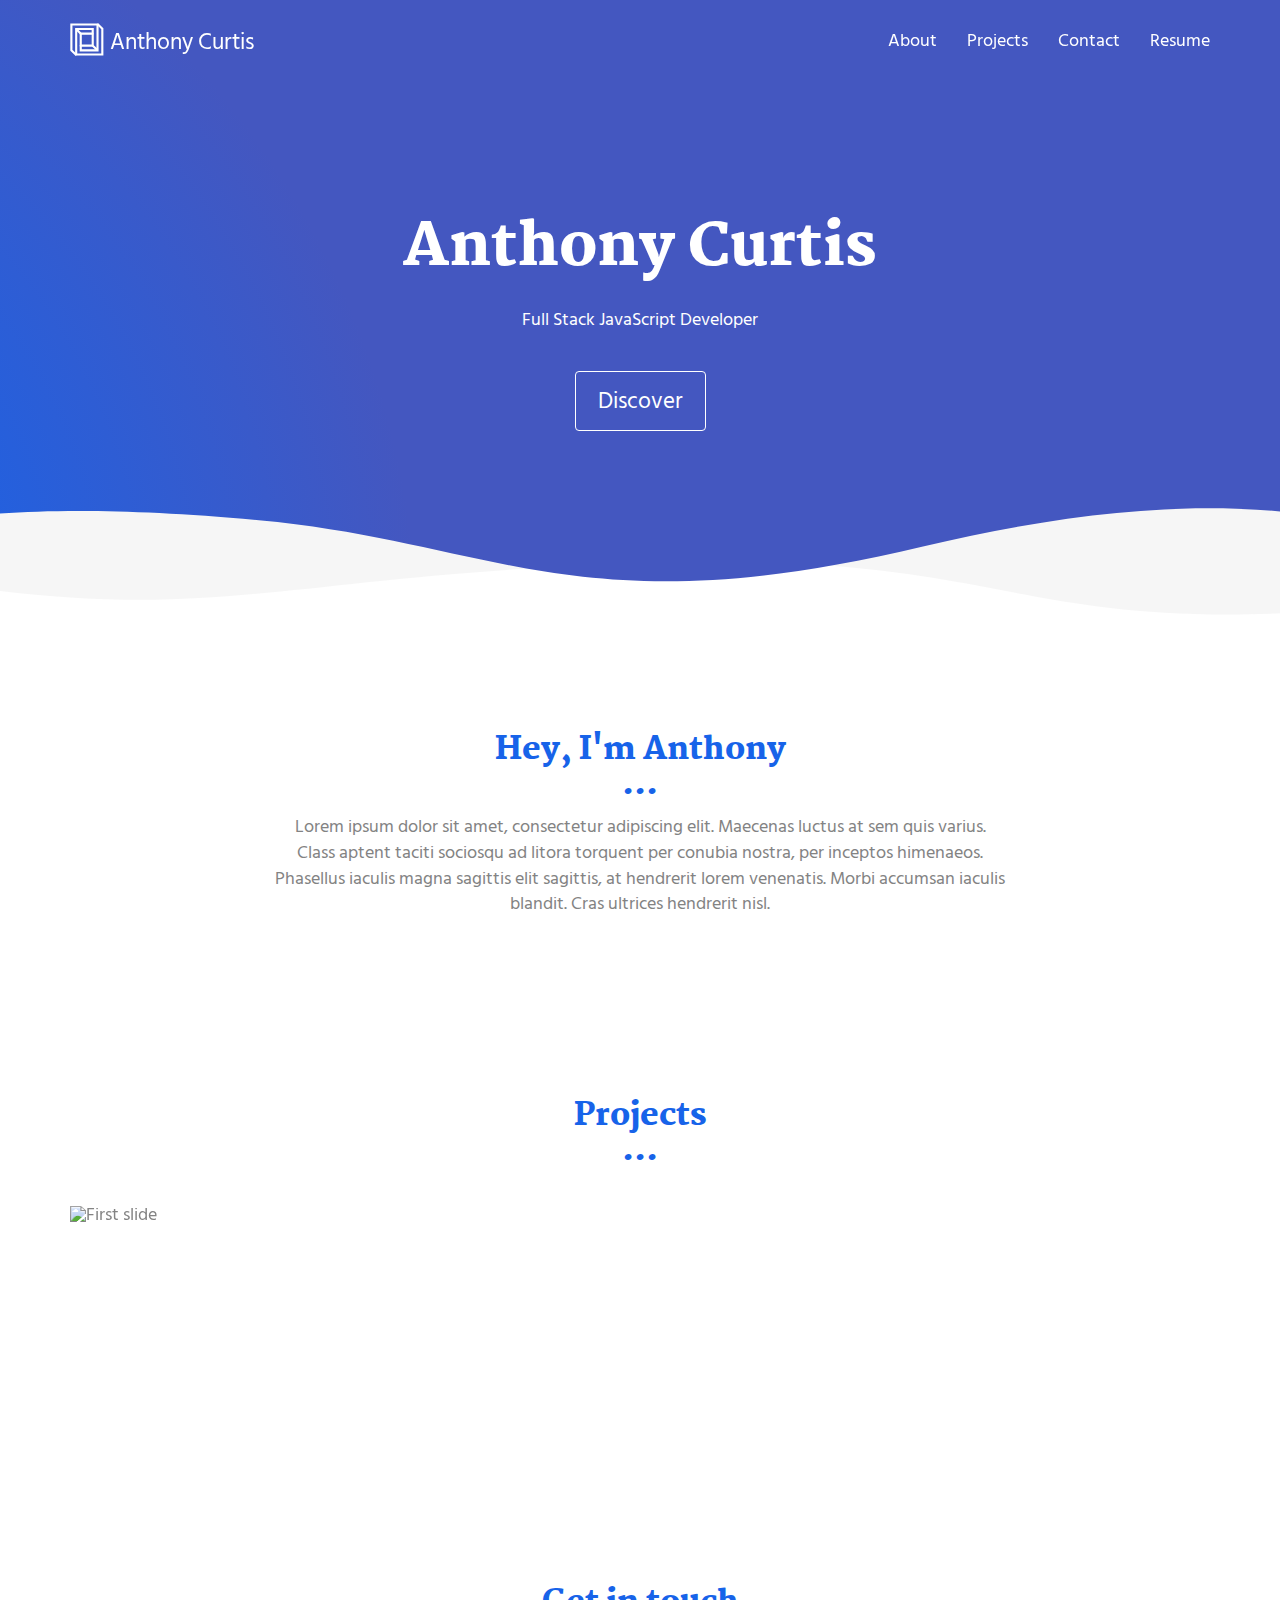
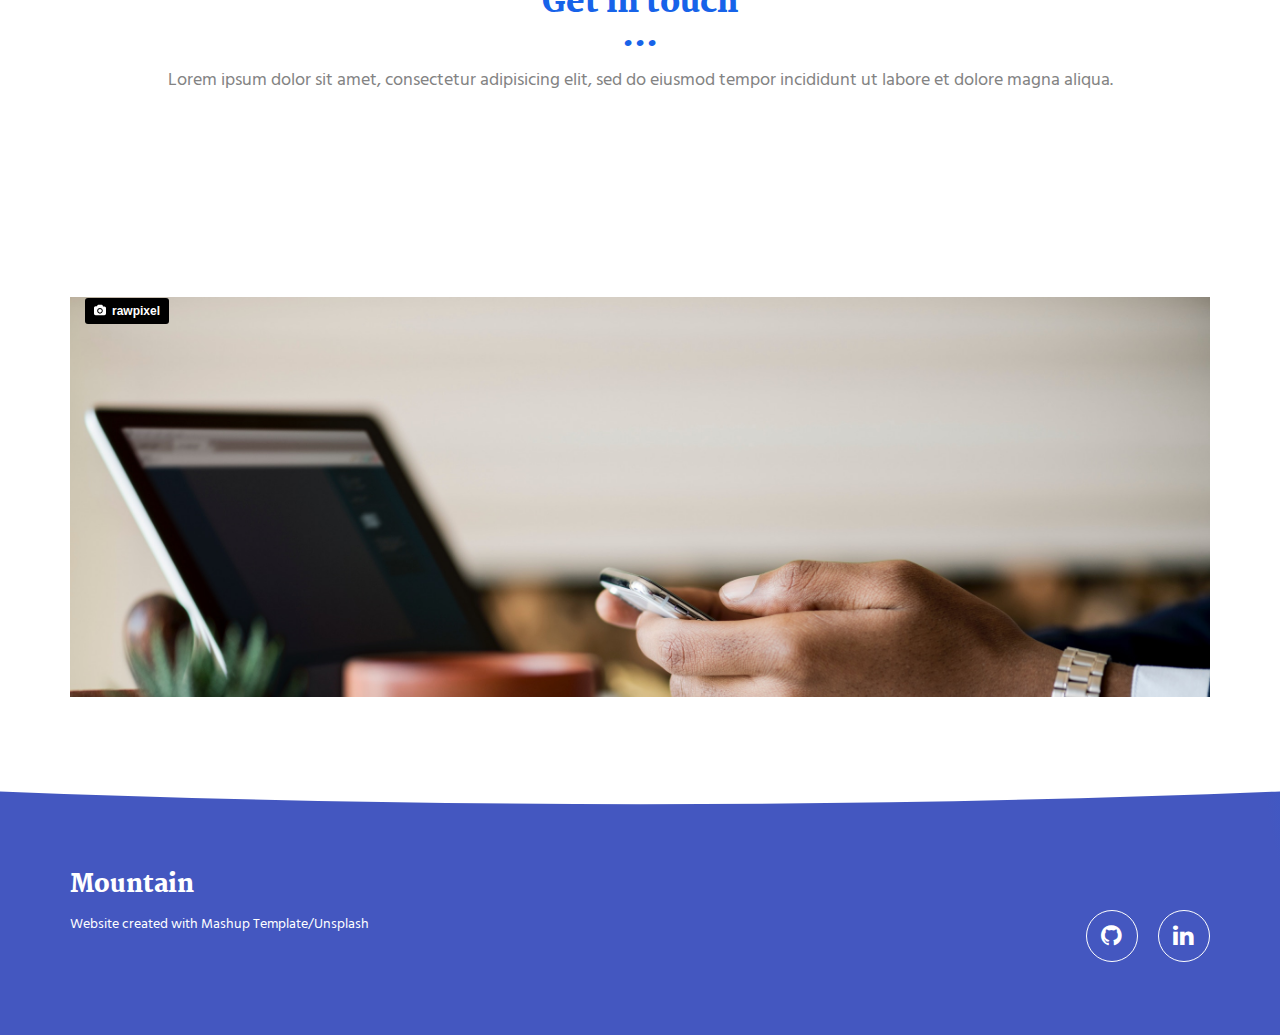
==== mountain/index.html @ efcd5736 "docs: Add 'credit badge' comment for future reference in Contact section" ====
<!DOCTYPE html>
<html lang="en">

<head>
  <meta charset="UTF-8">
  <meta content="IE=edge" http-equiv="X-UA-Compatible">
  <meta content="width=device-width,initial-scale=1" name="viewport">
  <meta name="description" content="Awesome web applications by Anthony Curtis, a Full Stack Javascript Developer based in Los Angeles, California.">
  <meta name="keywords" content="Software,Engineer,Los,Angeles,LA,California, CA,Anthony,Curtis,Node,JavaScript,React,Redux,Full,Stack,Web,Design,App,Developer,Engineering,Designer,Application,Apps,Media,Creative,
	Social,Programming,Programmer,HTML5,CSS3">
  <meta name="author" content="Anthony Curtis">
  <meta name="google" content="notranslate" />

  <!-- Disable tap highlight on IE -->
  <meta name="msapplication-tap-highlight" content="no">
  
  
  <link rel="apple-touch-icon" sizes="180x180" href="./assets/apple-icon-180x180.png">
  <link href="./assets/favicon.ico" rel="icon">
  <link href="" rel="stylesheet">
  <title>Anthony Curtis | Full Stack JavaScript Developer</title>
<link href="./main.550dcf66.css" rel="stylesheet"></head>

<body> <!-- Add your content of header -->
<header>
  <nav class="navbar navbar-default active">
    <div class="container">
      <div class="navbar-header">
        <button type="button" class="navbar-toggle collapsed" data-toggle="collapse" data-target="#navbar-collapse" aria-expanded="false">
          <span class="sr-only">Toggle navigation</span>
          <span class="icon-bar"></span>
          <span class="icon-bar"></span>
          <span class="icon-bar"></span>
        </button>
        <a class="navbar-brand" href="./index.html" title="">
          <img src="./assets/images/mashup-icon.svg" class="navbar-logo-img" alt="">
          Anthony Curtis
        </a>
      </div>

      <div class="collapse navbar-collapse" id="navbar-collapse">
        <ul class="nav navbar-nav navbar-right">
          <li><a href="#about" title="">About</a></li>
          <li><a href="#projects" title="">Projects</a></li>
          <li><a href="#contact">Contact</a></li>
          <li><a href="#resume">Resume</a></li>
        </ul>
      </div> 
    </div>
  </nav>
</header>

<!-- Add your site or app content here -->
  <div class="hero-full-container background-image-container white-text-container">
    <div class="container">
      <div class="row">
        <div class="col-xs-12">
          <h1>Anthony Curtis</h1>
          <p>Full Stack JavaScript Developer</p>
          <br>
          <a href="#about" class="btn btn-default btn-lg" title="">Discover</a>
        </div>
      </div>
    </div>
  </div>

  <div class="section-container" id="about">
    <div class="container">
      <div class="row">
        <div class="col-xs-12 col-md-8 col-md-offset-2">
          <div class="text-center">
            <h2 style="margin-top:5rem">Hey, I'm Anthony</h2>
            <p>Lorem ipsum dolor sit amet, consectetur adipiscing elit. Maecenas luctus at sem quis varius. 
            <br>
            Class aptent taciti sociosqu ad litora torquent per conubia nostra, per inceptos himenaeos. Phasellus iaculis magna sagittis elit sagittis, at hendrerit lorem venenatis. Morbi accumsan iaculis blandit. Cras ultrices hendrerit nisl.</p>
          </div>
       </div>
      </div>
    </div>
  </div>

  <div class="section-container" id="projects">
    <div class="container">
      <div class="row">      
        <div class="col-xs-12">
          <div class="text-center">
            <h2 style="margin-top:5rem">Projects</h2>
            <br>
          </div>
          <div id="carousel-example-generic" class="carousel carousel-fade slide" data-ride="carousel">
            <div class="carousel-inner" role="listbox">
              <div class="item active">
                <img class="img-responsive" src="./assets/images/SmartBrain.png" alt="First slide">
                <div class="carousel-caption card-shadow reveal">
                  
                  <h3>SmartBrain App</h3>
                  <a class="left carousel-control" href="#carousel-example-generic" role="button" data-slide="prev">
                    <i class="fa fa-chevron-left" aria-hidden="true"></i>
                    <span class="sr-only">Previous</span>
                  </a>
                  <a class="right carousel-control" href="#carousel-example-generic" role="button" data-slide="next">
                    <i class="fa fa-chevron-right" aria-hidden="true"></i>
                    <span class="sr-only">Next</span>
                  </a>
                  <p>
                    Sed id tellus in risus pre
                    tium imperdiet eu lobortis dolor. Sed pellentesque, urna ac viverra lacinia, erat mauris venenatis purus, mollis egestas urna purus ac ex.
                    Aenean nunc sem, lobortis at elit non, lobortis laoreet nibh. Maecenas at mi ipsum.
                  </p>
                  
                  <p>
                    Quisque tempor, ligula pharetra luctus elementum, arcu nisl suscipit ante, pharetra commodo dui est et enim. Sed eu vestibulum elit. Donec ut libero non.
                  </p>
                  <a href="./project.html" class="btn btn-primary" title="">
                    Discover
                  </a>
                </div>
              </div>

              <div class="item">
                <img class="img-responsive" src="./assets/images/Robofriends.png" alt="First slide">
                <div class="carousel-caption card-shadow reveal">

                  <h3>RoboFriends App</h3>
                    <a class="left carousel-control" href="#carousel-example-generic" role="button" data-slide="prev">
                      <i class="fa fa-chevron-left" aria-hidden="true"></i>
                      <span class="sr-only">Previous</span>
                    </a>
                    <a class="right carousel-control" href="#carousel-example-generic" role="button" data-slide="next">
                      <i class="fa fa-chevron-right" aria-hidden="true"></i>
                      <span class="sr-only">Next</span>
                    </a>
                  <p>
                    Pre id tellus in risus pre
                    tium imperdiet eu lobortis dolor. Sed pellentesque, urna ac viverra lacinia, erat mauris venenatis purus, mollis egestas urna purus ac ex.
                    Aenean nunc sem, lobortis at elit non, lobortis laoreet nibh. Maecenas at mi ipsum.
                  </p>
                  
                  <p>
                    Quisque tempor, ligula pharetra luctus elementum, arcu nisl suscipit ante, pharetra commodo dui est et enim. Sed eu vestibulum elit. Donec ut libero non.
                  </p>
                  <a href="./project.html" class="btn btn-primary" title="">
                    Discover
                  </a>
                </div>
              </div>

              <div class="item">
                <img class="img-responsive" src="./assets/images/Zero to Mastery | Resources.png" alt="First slide">
                <div class="carousel-caption card-shadow reveal">

                  <h3>Resources | Open-Source</h3>
                    <a class="left carousel-control" href="#carousel-example-generic" role="button" data-slide="prev">
                      <i class="fa fa-chevron-left" aria-hidden="true"></i>
                      <span class="sr-only">Previous</span>
                    </a>
                    <a class="right carousel-control" href="#carousel-example-generic" role="button" data-slide="next">
                      <i class="fa fa-chevron-right" aria-hidden="true"></i>
                      <span class="sr-only">Next</span>
                    </a>
                  <p>
                    Pre id tellus in risus pre
                    tium imperdiet eu lobortis dolor. Sed pellentesque, urna ac viverra lacinia, erat mauris venenatis purus, mollis egestas urna purus ac ex.
                    Aenean nunc sem, lobortis at elit non, lobortis laoreet nibh. Maecenas at mi ipsum.
                  </p>
                  
                  <p>
                    Quisque tempor, ligula pharetra luctus elementum, arcu nisl suscipit ante, pharetra commodo dui est et enim. Sed eu vestibulum elit. Donec ut libero non.
                  </p>
                  <a href="./project.html" class="btn btn-primary" title="">
                    Discover
                  </a>
                </div>
              </div>

            </div>  
          </div>
        </div>
      </div>  
    </div>
  </div>

  <div class="section-container contact-container" id="contact">
    <div class="container">
      <div class="row">
        <div class="col-xs-12 col-md-12">
          <div class="section-container-spacer">
            <h2 class="text-center" style="margin-top: 5rem">Get in touch</h2>
            <p class="text-center">Lorem ipsum dolor sit amet, consectetur adipisicing elit, sed do eiusmod
            tempor incididunt ut labore et dolore magna aliqua.</p>
          </div>
          <div class="card-container">
            <div class="card card-shadow col-xs-10 col-xs-offset-1 col-md-8 col-md-offset-2 reveal">
              <form action="" class="reveal-content">
                <div class="row">
                  <div class="col-md-7">
                    <div class="form-group">
                      <input type="email" class="form-control" id="email" placeholder="Email">
                    </div>
                    <div class="form-group">
                      <input type="text" class="form-control" id="subject" placeholder="Subject">
                    </div>
                    <div class="form-group">
                      <textarea class="form-control" rows="3" placeholder="Enter your message"></textarea>
                    </div>
                    <button type="submit" class="btn btn-primary">Send message</button>
                  </div>
                  <div class="col-md-5">
                    <ul class="list-unstyled address-container">
                      <li>
                        <span class="fa-icon">
                          <i class="fa fa-phone" aria-hidden="true"></i>
                        </span>
                        + 33 9 07 45 12 65
                      </li>
                      <li>
                        <span class="fa-icon">
                          <i class="fa fa fa-map-o" aria-hidden="true"></i>
                        </span>
                        42 rue Moulbert 75016 Paris
                      </li>
                    </ul>
                  </div>
                </div>
              </form>
            </div>
            <div class="card-image col-xs-12" style="background-image: url('./assets/images/contact-01.jpg')">
              <!-- Credit badge for rawpixel -->
              <a style="background-color:black;color:white;text-decoration:none;padding:4px 6px;font-family:-apple-system, BlinkMacSystemFont, &quot;San Francisco&quot;, &quot;Helvetica Neue&quot;, Helvetica, Ubuntu, Roboto, Noto, &quot;Segoe UI&quot;, Arial, sans-serif;font-size:12px;font-weight:bold;line-height:1.2;display:inline-block;border-radius:3px" href="https://unsplash.com/@rawpixel?utm_medium=referral&amp;utm_campaign=photographer-credit&amp;utm_content=creditBadge" target="_blank" rel="noopener noreferrer" title="Download free do whatever you want high-resolution photos from rawpixel"><span style="display:inline-block;padding:2px 3px"><svg xmlns="http://www.w3.org/2000/svg" style="height:12px;width:auto;position:relative;vertical-align:middle;top:-1px;fill:white" viewBox="0 0 32 32"><title>unsplash-logo</title><path d="M20.8 18.1c0 2.7-2.2 4.8-4.8 4.8s-4.8-2.1-4.8-4.8c0-2.7 2.2-4.8 4.8-4.8 2.7.1 4.8 2.2 4.8 4.8zm11.2-7.4v14.9c0 2.3-1.9 4.3-4.3 4.3h-23.4c-2.4 0-4.3-1.9-4.3-4.3v-15c0-2.3 1.9-4.3 4.3-4.3h3.7l.8-2.3c.4-1.1 1.7-2 2.9-2h8.6c1.2 0 2.5.9 2.9 2l.8 2.4h3.7c2.4 0 4.3 1.9 4.3 4.3zm-8.6 7.5c0-4.1-3.3-7.5-7.5-7.5-4.1 0-7.5 3.4-7.5 7.5s3.3 7.5 7.5 7.5c4.2-.1 7.5-3.4 7.5-7.5z"></path></svg></span><span style="display:inline-block;padding:2px 3px">rawpixel</span></a>
            </div>
          </div>
        </div>  
      </div>
    </div>
  </div>

<script>
  document.addEventListener("DOMContentLoaded", function (event) {
    navbarFixedTopAnimation();
  });
</script>

<footer class="footer-container white-text-container">
  <div class="container">
    <div class="row">

     
      <div class="col-xs-12">
        <h3>Mountain</h3>

        <div class="row">
          <div class="col-xs-12 col-sm-7">
            <p><small>Website created with <a href="http://www.mashup-template.com/" title="Create website with free html template">Mashup Template</a>/<a href="https://www.unsplash.com/" title="Beautiful Free Images">Unsplash</a></small>
            </p>
          </div>
          <div class="col-xs-12 col-sm-5">
            <p class="text-right">
              <a href="https://github.com/tonydc1997" class="social-round-icon white-round-icon fa-icon"
              style="margin-right: 1.6rem"
              title="">
                <i class="fa fa-github" aria-hidden="true"></i>
              </a>
              <a href="https://www.linkedin.com/in/anthony-curtis-js-developer" class="social-round-icon white-round-icon fa-icon" title="">
                <i class="fa fa-linkedin" aria-hidden="true"></i>
              </a>
            </p>
          </div>
        </div>
        
        
      </div>
    </div>
  </div>
</footer>

<script>
  document.addEventListener("DOMContentLoaded", function (event) {
    navActivePage();
    scrollRevelation('.reveal');
  });
</script>

<!-- Google Analytics: change UA-XXXXX-X to be your site's ID 

<script>
  (function (i, s, o, g, r, a, m) {
    i['GoogleAnalyticsObject'] = r; i[r] = i[r] || function () {
      (i[r].q = i[r].q || []).push(arguments)
    }, i[r].l = 1 * new Date(); a = s.createElement(o),
      m = s.getElementsByTagName(o)[0]; a.async = 1; a.src = g; m.parentNode.insertBefore(a, m)
  })(window, document, 'script', '//www.google-analytics.com/analytics.js', 'ga');
  ga('create', 'UA-XXXXX-X', 'auto');
  ga('send', 'pageview');
</script>

--> <script type="text/javascript" src="./main.0cf8b554.js"></script></body>

</html>
---- mountain/main.550dcf66.css ----
@import url(https://fonts.googleapis.com/css?family=Hind+Siliguri:300,600|Martel:400,900);@import url(https://maxcdn.bootstrapcdn.com/font-awesome/4.7.0/css/font-awesome.min.css);/*!
 * Bootstrap v3.3.7 (http://getbootstrap.com)
 * Copyright 2011-2016 Twitter, Inc.
 * Licensed under MIT (https://github.com/twbs/bootstrap/blob/master/LICENSE)
 */
/*! normalize.css v3.0.3 | MIT License | github.com/necolas/normalize.css */html{font-family:sans-serif;-ms-text-size-adjust:100%;-webkit-text-size-adjust:100%}body{margin:0}article,aside,details,figcaption,figure,footer,header,hgroup,main,menu,nav,section,summary{display:block}audio,canvas,progress,video{display:inline-block;vertical-align:baseline}audio:not([controls]){display:none;height:0}[hidden],template{display:none}a{background-color:transparent}a:active,a:hover{outline:0}abbr[title]{border-bottom:1px dotted}b,strong{font-weight:700}dfn{font-style:italic}h1{font-size:2em;margin:.67em 0}mark{background:#ff0;color:#000}small{font-size:80%}sub,sup{font-size:75%;line-height:0;position:relative;vertical-align:baseline}sup{top:-.5em}sub{bottom:-.25em}img{border:0}svg:not(:root){overflow:hidden}figure{margin:1em 40px}hr{box-sizing:content-box;height:0}pre{overflow:auto}code,kbd,pre,samp{font-family:monospace,monospace;font-size:1em}button,input,optgroup,select,textarea{color:inherit;font:inherit;margin:0}button{overflow:visible}button,select{text-transform:none}button,html input[type=button],input[type=reset],input[type=submit]{-webkit-appearance:button;cursor:pointer}button[disabled],html input[disabled]{cursor:default}button::-moz-focus-inner,input::-moz-focus-inner{border:0;padding:0}input{line-height:normal}input[type=checkbox],input[type=radio]{box-sizing:border-box;padding:0}input[type=number]::-webkit-inner-spin-button,input[type=number]::-webkit-outer-spin-button{height:auto}input[type=search]{-webkit-appearance:textfield;box-sizing:content-box}input[type=search]::-webkit-search-cancel-button,input[type=search]::-webkit-search-decoration{-webkit-appearance:none}fieldset{border:1px solid silver;margin:0 2px;padding:.35em .625em .75em}textarea{overflow:auto}optgroup{font-weight:700}table{border-collapse:collapse;border-spacing:0}td,th{padding:0}

/*! Source: https://github.com/h5bp/html5-boilerplate/blob/master/src/css/main.css */@media print{*,:after,:before{background:transparent!important;color:#000!important;box-shadow:none!important;text-shadow:none!important}a,a:visited{text-decoration:underline}a[href]:after{content:" (" attr(href) ")"}abbr[title]:after{content:" (" attr(title) ")"}a[href^="#"]:after,a[href^="javascript:"]:after{content:""}blockquote,pre{border:1px solid #999;page-break-inside:avoid}thead{display:table-header-group}img,tr{page-break-inside:avoid}img{max-width:100%!important}h2,h3,p{orphans:3;widows:3}h2,h3{page-break-after:avoid}.navbar{display:none}.btn>.caret,.dropup>.btn>.caret{border-top-color:#000!important}.label{border:1px solid #000}.table{border-collapse:collapse!important}.table td,.table th{background-color:#fff!important}.table-bordered td,.table-bordered th{border:1px solid #ddd!important}}*,:after,:before{-webkit-box-sizing:border-box;-moz-box-sizing:border-box;box-sizing:border-box}html{font-size:10px;-webkit-tap-highlight-color:transparent}body{font-family:Hind Siliguri,Helvetica,Arial,sans-serif;font-size:18px;line-height:1.42857;color:#838383;background-color:#fff}button,input,select,textarea{font-family:inherit;font-size:inherit;line-height:inherit}a{color:#1763e9;text-decoration:none}a:focus,a:hover{color:#1045a4;text-decoration:underline}a:focus{outline:5px auto -webkit-focus-ring-color;outline-offset:-2px}figure{margin:0}img{vertical-align:middle}.img-responsive{display:block;max-width:100%;height:auto}.img-rounded{border-radius:4px}.img-thumbnail{padding:4px;line-height:1.42857;background-color:#fff;border:1px solid #ddd;border-radius:2px;-webkit-transition:all .2s ease-in-out;-o-transition:all .2s ease-in-out;transition:all .2s ease-in-out;display:inline-block;max-width:100%;height:auto}.img-circle{border-radius:50%}hr{margin-top:25px;margin-bottom:25px;border:0;border-top:1px solid #eee}.sr-only{position:absolute;width:1px;height:1px;margin:-1px;padding:0;overflow:hidden;clip:rect(0,0,0,0);border:0}.sr-only-focusable:active,.sr-only-focusable:focus{position:static;width:auto;height:auto;margin:0;overflow:visible;clip:auto}[role=button]{cursor:pointer}.h1,.h2,.h3,.h4,.h5,.h6,h1,h2,h3,h4,h5,h6{font-family:Martel,Times New Roman,Times,serif;font-weight:900;line-height:1.1;color:#1763e9}.h1 .small,.h1 small,.h2 .small,.h2 small,.h3 .small,.h3 small,.h4 .small,.h4 small,.h5 .small,.h5 small,.h6 .small,.h6 small,h1 .small,h1 small,h2 .small,h2 small,h3 .small,h3 small,h4 .small,h4 small,h5 .small,h5 small,h6 .small,h6 small{font-weight:400;line-height:1;color:#777}.h1,.h2,.h3,h1,h2,h3{margin-top:25px;margin-bottom:12.5px}.h1 .small,.h1 small,.h2 .small,.h2 small,.h3 .small,.h3 small,h1 .small,h1 small,h2 .small,h2 small,h3 .small,h3 small{font-size:65%}.h4,.h5,.h6,h4,h5,h6{margin-top:12.5px;margin-bottom:12.5px}.h4 .small,.h4 small,.h5 .small,.h5 small,.h6 .small,.h6 small,h4 .small,h4 small,h5 .small,h5 small,h6 .small,h6 small{font-size:75%}.h1,h1{font-size:59px}.h2,h2{font-size:31px}.h3,h3{font-size:24px}.h4,.h5,h4,h5{font-size:18px}.h6,h6{font-size:16px}p{margin:0 0 12.5px}.lead{margin-bottom:25px;font-size:20px;font-weight:300;line-height:1.4}@media (min-width:768px){.lead{font-size:27px}}.small,small{font-size:77%}.mark,mark{background-color:#fcf8e3;padding:.2em}.text-left{text-align:left}.text-right{text-align:right}.text-center{text-align:center}.text-justify{text-align:justify}.text-nowrap{white-space:nowrap}.text-lowercase{text-transform:lowercase}.initialism,.text-uppercase{text-transform:uppercase}.text-capitalize{text-transform:capitalize}.text-muted{color:#777}.text-primary{color:#1763e9}a.text-primary:focus,a.text-primary:hover{color:#124fbb}.text-success{color:#fff}a.text-success:focus,a.text-success:hover{color:#e6e6e6}.text-info{color:#31708f}a.text-info:focus,a.text-info:hover{color:#245269}.text-warning{color:#8a6d3b}a.text-warning:focus,a.text-warning:hover{color:#66512c}.text-danger{color:#fff}a.text-danger:focus,a.text-danger:hover{color:#e6e6e6}.bg-primary{color:#fff;background-color:#1763e9}a.bg-primary:focus,a.bg-primary:hover{background-color:#124fbb}.bg-success{background-color:#08005f}a.bg-success:focus,a.bg-success:hover{background-color:#04002c}.bg-info{background-color:#d9edf7}a.bg-info:focus,a.bg-info:hover{background-color:#afd9ee}.bg-warning{background-color:#fcf8e3}a.bg-warning:focus,a.bg-warning:hover{background-color:#f7ecb5}.bg-danger{background-color:#ca044b}a.bg-danger:focus,a.bg-danger:hover{background-color:#980338}.page-header{padding-bottom:11.5px;margin:50px 0 25px;border-bottom:1px solid #eee}ol,ul{margin-top:0;margin-bottom:12.5px}ol ol,ol ul,ul ol,ul ul{margin-bottom:0}.list-inline,.list-unstyled{padding-left:0;list-style:none}.list-inline{margin-left:-5px}.list-inline>li{display:inline-block;padding-left:5px;padding-right:5px}dl{margin-top:0;margin-bottom:25px}dd,dt{line-height:1.42857}dt{font-weight:700}dd{margin-left:0}.dl-horizontal dd:after,.dl-horizontal dd:before{content:" ";display:table}.dl-horizontal dd:after{clear:both}@media (min-width:768px){.dl-horizontal dt{float:left;width:160px;clear:left;text-align:right;overflow:hidden;text-overflow:ellipsis;white-space:nowrap}.dl-horizontal dd{margin-left:180px}}abbr[data-original-title],abbr[title]{cursor:help;border-bottom:1px dotted #777}.initialism{font-size:90%}blockquote{padding:12.5px 25px;margin:0 0 25px;font-size:22.5px;border-left:5px solid #eee}blockquote ol:last-child,blockquote p:last-child,blockquote ul:last-child{margin-bottom:0}blockquote .small,blockquote footer,blockquote small{display:block;font-size:80%;line-height:1.42857;color:#777}blockquote .small:before,blockquote footer:before,blockquote small:before{content:"\2014   \A0"}.blockquote-reverse,blockquote.pull-right{padding-right:15px;padding-left:0;border-right:5px solid #eee;border-left:0;text-align:right}.blockquote-reverse .small:before,.blockquote-reverse footer:before,.blockquote-reverse small:before,blockquote.pull-right .small:before,blockquote.pull-right footer:before,blockquote.pull-right small:before{content:""}.blockquote-reverse .small:after,.blockquote-reverse footer:after,.blockquote-reverse small:after,blockquote.pull-right .small:after,blockquote.pull-right footer:after,blockquote.pull-right small:after{content:"\A0   \2014"}address{margin-bottom:25px;font-style:normal;line-height:1.42857}code,kbd,pre,samp{font-family:Menlo,Monaco,Consolas,Courier New,monospace}code{color:#c7254e;background-color:#f9f2f4}code,kbd{padding:2px 4px;font-size:90%;border-radius:2px}kbd{color:#fff;background-color:#333;box-shadow:inset 0 -1px 0 rgba(0,0,0,.25)}kbd kbd{padding:0;font-size:100%;font-weight:700;box-shadow:none}pre{display:block;padding:12px;margin:0 0 12.5px;font-size:17px;line-height:1.42857;word-break:break-all;word-wrap:break-word;color:#333;background-color:#f5f5f5;border:1px solid #ccc;border-radius:2px}pre code{padding:0;font-size:inherit;color:inherit;white-space:pre-wrap;background-color:transparent;border-radius:0}.pre-scrollable{max-height:340px;overflow-y:scroll}.container{margin-right:auto;margin-left:auto;padding-left:15px;padding-right:15px}.container:after,.container:before{content:" ";display:table}.container:after{clear:both}@media (min-width:768px){.container{width:750px}}@media (min-width:992px){.container{width:970px}}@media (min-width:1200px){.container{width:1170px}}.container-fluid{margin-right:auto;margin-left:auto;padding-left:15px;padding-right:15px}.container-fluid:after,.container-fluid:before{content:" ";display:table}.container-fluid:after{clear:both}.row{margin-left:-15px;margin-right:-15px}.row:after,.row:before{content:" ";display:table}.row:after{clear:both}.col-lg-1,.col-lg-2,.col-lg-3,.col-lg-4,.col-lg-5,.col-lg-6,.col-lg-7,.col-lg-8,.col-lg-9,.col-lg-10,.col-lg-11,.col-lg-12,.col-md-1,.col-md-2,.col-md-3,.col-md-4,.col-md-5,.col-md-6,.col-md-7,.col-md-8,.col-md-9,.col-md-10,.col-md-11,.col-md-12,.col-sm-1,.col-sm-2,.col-sm-3,.col-sm-4,.col-sm-5,.col-sm-6,.col-sm-7,.col-sm-8,.col-sm-9,.col-sm-10,.col-sm-11,.col-sm-12,.col-xs-1,.col-xs-2,.col-xs-3,.col-xs-4,.col-xs-5,.col-xs-6,.col-xs-7,.col-xs-8,.col-xs-9,.col-xs-10,.col-xs-11,.col-xs-12{position:relative;min-height:1px;padding-left:15px;padding-right:15px}.col-xs-1,.col-xs-2,.col-xs-3,.col-xs-4,.col-xs-5,.col-xs-6,.col-xs-7,.col-xs-8,.col-xs-9,.col-xs-10,.col-xs-11,.col-xs-12{float:left}.col-xs-1{width:8.33333%}.col-xs-2{width:16.66667%}.col-xs-3{width:25%}.col-xs-4{width:33.33333%}.col-xs-5{width:41.66667%}.col-xs-6{width:50%}.col-xs-7{width:58.33333%}.col-xs-8{width:66.66667%}.col-xs-9{width:75%}.col-xs-10{width:83.33333%}.col-xs-11{width:91.66667%}.col-xs-12{width:100%}.col-xs-pull-0{right:auto}.col-xs-pull-1{right:8.33333%}.col-xs-pull-2{right:16.66667%}.col-xs-pull-3{right:25%}.col-xs-pull-4{right:33.33333%}.col-xs-pull-5{right:41.66667%}.col-xs-pull-6{right:50%}.col-xs-pull-7{right:58.33333%}.col-xs-pull-8{right:66.66667%}.col-xs-pull-9{right:75%}.col-xs-pull-10{right:83.33333%}.col-xs-pull-11{right:91.66667%}.col-xs-pull-12{right:100%}.col-xs-push-0{left:auto}.col-xs-push-1{left:8.33333%}.col-xs-push-2{left:16.66667%}.col-xs-push-3{left:25%}.col-xs-push-4{left:33.33333%}.col-xs-push-5{left:41.66667%}.col-xs-push-6{left:50%}.col-xs-push-7{left:58.33333%}.col-xs-push-8{left:66.66667%}.col-xs-push-9{left:75%}.col-xs-push-10{left:83.33333%}.col-xs-push-11{left:91.66667%}.col-xs-push-12{left:100%}.col-xs-offset-0{margin-left:0}.col-xs-offset-1{margin-left:8.33333%}.col-xs-offset-2{margin-left:16.66667%}.col-xs-offset-3{margin-left:25%}.col-xs-offset-4{margin-left:33.33333%}.col-xs-offset-5{margin-left:41.66667%}.col-xs-offset-6{margin-left:50%}.col-xs-offset-7{margin-left:58.33333%}.col-xs-offset-8{margin-left:66.66667%}.col-xs-offset-9{margin-left:75%}.col-xs-offset-10{margin-left:83.33333%}.col-xs-offset-11{margin-left:91.66667%}.col-xs-offset-12{margin-left:100%}@media (min-width:768px){.col-sm-1,.col-sm-2,.col-sm-3,.col-sm-4,.col-sm-5,.col-sm-6,.col-sm-7,.col-sm-8,.col-sm-9,.col-sm-10,.col-sm-11,.col-sm-12{float:left}.col-sm-1{width:8.33333%}.col-sm-2{width:16.66667%}.col-sm-3{width:25%}.col-sm-4{width:33.33333%}.col-sm-5{width:41.66667%}.col-sm-6{width:50%}.col-sm-7{width:58.33333%}.col-sm-8{width:66.66667%}.col-sm-9{width:75%}.col-sm-10{width:83.33333%}.col-sm-11{width:91.66667%}.col-sm-12{width:100%}.col-sm-pull-0{right:auto}.col-sm-pull-1{right:8.33333%}.col-sm-pull-2{right:16.66667%}.col-sm-pull-3{right:25%}.col-sm-pull-4{right:33.33333%}.col-sm-pull-5{right:41.66667%}.col-sm-pull-6{right:50%}.col-sm-pull-7{right:58.33333%}.col-sm-pull-8{right:66.66667%}.col-sm-pull-9{right:75%}.col-sm-pull-10{right:83.33333%}.col-sm-pull-11{right:91.66667%}.col-sm-pull-12{right:100%}.col-sm-push-0{left:auto}.col-sm-push-1{left:8.33333%}.col-sm-push-2{left:16.66667%}.col-sm-push-3{left:25%}.col-sm-push-4{left:33.33333%}.col-sm-push-5{left:41.66667%}.col-sm-push-6{left:50%}.col-sm-push-7{left:58.33333%}.col-sm-push-8{left:66.66667%}.col-sm-push-9{left:75%}.col-sm-push-10{left:83.33333%}.col-sm-push-11{left:91.66667%}.col-sm-push-12{left:100%}.col-sm-offset-0{margin-left:0}.col-sm-offset-1{margin-left:8.33333%}.col-sm-offset-2{margin-left:16.66667%}.col-sm-offset-3{margin-left:25%}.col-sm-offset-4{margin-left:33.33333%}.col-sm-offset-5{margin-left:41.66667%}.col-sm-offset-6{margin-left:50%}.col-sm-offset-7{margin-left:58.33333%}.col-sm-offset-8{margin-left:66.66667%}.col-sm-offset-9{margin-left:75%}.col-sm-offset-10{margin-left:83.33333%}.col-sm-offset-11{margin-left:91.66667%}.col-sm-offset-12{margin-left:100%}}@media (min-width:992px){.col-md-1,.col-md-2,.col-md-3,.col-md-4,.col-md-5,.col-md-6,.col-md-7,.col-md-8,.col-md-9,.col-md-10,.col-md-11,.col-md-12{float:left}.col-md-1{width:8.33333%}.col-md-2{width:16.66667%}.col-md-3{width:25%}.col-md-4{width:33.33333%}.col-md-5{width:41.66667%}.col-md-6{width:50%}.col-md-7{width:58.33333%}.col-md-8{width:66.66667%}.col-md-9{width:75%}.col-md-10{width:83.33333%}.col-md-11{width:91.66667%}.col-md-12{width:100%}.col-md-pull-0{right:auto}.col-md-pull-1{right:8.33333%}.col-md-pull-2{right:16.66667%}.col-md-pull-3{right:25%}.col-md-pull-4{right:33.33333%}.col-md-pull-5{right:41.66667%}.col-md-pull-6{right:50%}.col-md-pull-7{right:58.33333%}.col-md-pull-8{right:66.66667%}.col-md-pull-9{right:75%}.col-md-pull-10{right:83.33333%}.col-md-pull-11{right:91.66667%}.col-md-pull-12{right:100%}.col-md-push-0{left:auto}.col-md-push-1{left:8.33333%}.col-md-push-2{left:16.66667%}.col-md-push-3{left:25%}.col-md-push-4{left:33.33333%}.col-md-push-5{left:41.66667%}.col-md-push-6{left:50%}.col-md-push-7{left:58.33333%}.col-md-push-8{left:66.66667%}.col-md-push-9{left:75%}.col-md-push-10{left:83.33333%}.col-md-push-11{left:91.66667%}.col-md-push-12{left:100%}.col-md-offset-0{margin-left:0}.col-md-offset-1{margin-left:8.33333%}.col-md-offset-2{margin-left:16.66667%}.col-md-offset-3{margin-left:25%}.col-md-offset-4{margin-left:33.33333%}.col-md-offset-5{margin-left:41.66667%}.col-md-offset-6{margin-left:50%}.col-md-offset-7{margin-left:58.33333%}.col-md-offset-8{margin-left:66.66667%}.col-md-offset-9{margin-left:75%}.col-md-offset-10{margin-left:83.33333%}.col-md-offset-11{margin-left:91.66667%}.col-md-offset-12{margin-left:100%}}@media (min-width:1200px){.col-lg-1,.col-lg-2,.col-lg-3,.col-lg-4,.col-lg-5,.col-lg-6,.col-lg-7,.col-lg-8,.col-lg-9,.col-lg-10,.col-lg-11,.col-lg-12{float:left}.col-lg-1{width:8.33333%}.col-lg-2{width:16.66667%}.col-lg-3{width:25%}.col-lg-4{width:33.33333%}.col-lg-5{width:41.66667%}.col-lg-6{width:50%}.col-lg-7{width:58.33333%}.col-lg-8{width:66.66667%}.col-lg-9{width:75%}.col-lg-10{width:83.33333%}.col-lg-11{width:91.66667%}.col-lg-12{width:100%}.col-lg-pull-0{right:auto}.col-lg-pull-1{right:8.33333%}.col-lg-pull-2{right:16.66667%}.col-lg-pull-3{right:25%}.col-lg-pull-4{right:33.33333%}.col-lg-pull-5{right:41.66667%}.col-lg-pull-6{right:50%}.col-lg-pull-7{right:58.33333%}.col-lg-pull-8{right:66.66667%}.col-lg-pull-9{right:75%}.col-lg-pull-10{right:83.33333%}.col-lg-pull-11{right:91.66667%}.col-lg-pull-12{right:100%}.col-lg-push-0{left:auto}.col-lg-push-1{left:8.33333%}.col-lg-push-2{left:16.66667%}.col-lg-push-3{left:25%}.col-lg-push-4{left:33.33333%}.col-lg-push-5{left:41.66667%}.col-lg-push-6{left:50%}.col-lg-push-7{left:58.33333%}.col-lg-push-8{left:66.66667%}.col-lg-push-9{left:75%}.col-lg-push-10{left:83.33333%}.col-lg-push-11{left:91.66667%}.col-lg-push-12{left:100%}.col-lg-offset-0{margin-left:0}.col-lg-offset-1{margin-left:8.33333%}.col-lg-offset-2{margin-left:16.66667%}.col-lg-offset-3{margin-left:25%}.col-lg-offset-4{margin-left:33.33333%}.col-lg-offset-5{margin-left:41.66667%}.col-lg-offset-6{margin-left:50%}.col-lg-offset-7{margin-left:58.33333%}.col-lg-offset-8{margin-left:66.66667%}.col-lg-offset-9{margin-left:75%}.col-lg-offset-10{margin-left:83.33333%}.col-lg-offset-11{margin-left:91.66667%}.col-lg-offset-12{margin-left:100%}}table{background-color:transparent}caption{padding-top:8px;padding-bottom:8px;color:#777}caption,th{text-align:left}.table{width:100%;max-width:100%;margin-bottom:25px}.table>tbody>tr>td,.table>tbody>tr>th,.table>tfoot>tr>td,.table>tfoot>tr>th,.table>thead>tr>td,.table>thead>tr>th{padding:8px;line-height:1.42857;vertical-align:top;border-top:1px solid #ddd}.table>thead>tr>th{vertical-align:bottom;border-bottom:2px solid #ddd}.table>caption+thead>tr:first-child>td,.table>caption+thead>tr:first-child>th,.table>colgroup+thead>tr:first-child>td,.table>colgroup+thead>tr:first-child>th,.table>thead:first-child>tr:first-child>td,.table>thead:first-child>tr:first-child>th{border-top:0}.table>tbody+tbody{border-top:2px solid #ddd}.table .table{background-color:#fff}.table-condensed>tbody>tr>td,.table-condensed>tbody>tr>th,.table-condensed>tfoot>tr>td,.table-condensed>tfoot>tr>th,.table-condensed>thead>tr>td,.table-condensed>thead>tr>th{padding:5px}.table-bordered,.table-bordered>tbody>tr>td,.table-bordered>tbody>tr>th,.table-bordered>tfoot>tr>td,.table-bordered>tfoot>tr>th,.table-bordered>thead>tr>td,.table-bordered>thead>tr>th{border:1px solid #ddd}.table-bordered>thead>tr>td,.table-bordered>thead>tr>th{border-bottom-width:2px}.table-striped>tbody>tr:nth-of-type(odd){background-color:#f9f9f9}.table-hover>tbody>tr:hover{background-color:#f5f5f5}table col[class*=col-]{position:static;float:none;display:table-column}table td[class*=col-],table th[class*=col-]{position:static;float:none;display:table-cell}.table>tbody>tr.active>td,.table>tbody>tr.active>th,.table>tbody>tr>td.active,.table>tbody>tr>th.active,.table>tfoot>tr.active>td,.table>tfoot>tr.active>th,.table>tfoot>tr>td.active,.table>tfoot>tr>th.active,.table>thead>tr.active>td,.table>thead>tr.active>th,.table>thead>tr>td.active,.table>thead>tr>th.active{background-color:#f5f5f5}.table-hover>tbody>tr.active:hover>td,.table-hover>tbody>tr.active:hover>th,.table-hover>tbody>tr:hover>.active,.table-hover>tbody>tr>td.active:hover,.table-hover>tbody>tr>th.active:hover{background-color:#e8e8e8}.table>tbody>tr.success>td,.table>tbody>tr.success>th,.table>tbody>tr>td.success,.table>tbody>tr>th.success,.table>tfoot>tr.success>td,.table>tfoot>tr.success>th,.table>tfoot>tr>td.success,.table>tfoot>tr>th.success,.table>thead>tr.success>td,.table>thead>tr.success>th,.table>thead>tr>td.success,.table>thead>tr>th.success{background-color:#08005f}.table-hover>tbody>tr.success:hover>td,.table-hover>tbody>tr.success:hover>th,.table-hover>tbody>tr:hover>.success,.table-hover>tbody>tr>td.success:hover,.table-hover>tbody>tr>th.success:hover{background-color:#060046}.table>tbody>tr.info>td,.table>tbody>tr.info>th,.table>tbody>tr>td.info,.table>tbody>tr>th.info,.table>tfoot>tr.info>td,.table>tfoot>tr.info>th,.table>tfoot>tr>td.info,.table>tfoot>tr>th.info,.table>thead>tr.info>td,.table>thead>tr.info>th,.table>thead>tr>td.info,.table>thead>tr>th.info{background-color:#d9edf7}.table-hover>tbody>tr.info:hover>td,.table-hover>tbody>tr.info:hover>th,.table-hover>tbody>tr:hover>.info,.table-hover>tbody>tr>td.info:hover,.table-hover>tbody>tr>th.info:hover{background-color:#c4e3f3}.table>tbody>tr.warning>td,.table>tbody>tr.warning>th,.table>tbody>tr>td.warning,.table>tbody>tr>th.warning,.table>tfoot>tr.warning>td,.table>tfoot>tr.warning>th,.table>tfoot>tr>td.warning,.table>tfoot>tr>th.warning,.table>thead>tr.warning>td,.table>thead>tr.warning>th,.table>thead>tr>td.warning,.table>thead>tr>th.warning{background-color:#fcf8e3}.table-hover>tbody>tr.warning:hover>td,.table-hover>tbody>tr.warning:hover>th,.table-hover>tbody>tr:hover>.warning,.table-hover>tbody>tr>td.warning:hover,.table-hover>tbody>tr>th.warning:hover{background-color:#faf2cc}.table>tbody>tr.danger>td,.table>tbody>tr.danger>th,.table>tbody>tr>td.danger,.table>tbody>tr>th.danger,.table>tfoot>tr.danger>td,.table>tfoot>tr.danger>th,.table>tfoot>tr>td.danger,.table>tfoot>tr>th.danger,.table>thead>tr.danger>td,.table>thead>tr.danger>th,.table>thead>tr>td.danger,.table>thead>tr>th.danger{background-color:#ca044b}.table-hover>tbody>tr.danger:hover>td,.table-hover>tbody>tr.danger:hover>th,.table-hover>tbody>tr:hover>.danger,.table-hover>tbody>tr>td.danger:hover,.table-hover>tbody>tr>th.danger:hover{background-color:#b10442}.table-responsive{overflow-x:auto;min-height:.01%}@media screen and (max-width:767px){.table-responsive{width:100%;margin-bottom:18.75px;overflow-y:hidden;-ms-overflow-style:-ms-autohiding-scrollbar;border:1px solid #ddd}.table-responsive>.table{margin-bottom:0}.table-responsive>.table>tbody>tr>td,.table-responsive>.table>tbody>tr>th,.table-responsive>.table>tfoot>tr>td,.table-responsive>.table>tfoot>tr>th,.table-responsive>.table>thead>tr>td,.table-responsive>.table>thead>tr>th{white-space:nowrap}.table-responsive>.table-bordered{border:0}.table-responsive>.table-bordered>tbody>tr>td:first-child,.table-responsive>.table-bordered>tbody>tr>th:first-child,.table-responsive>.table-bordered>tfoot>tr>td:first-child,.table-responsive>.table-bordered>tfoot>tr>th:first-child,.table-responsive>.table-bordered>thead>tr>td:first-child,.table-responsive>.table-bordered>thead>tr>th:first-child{border-left:0}.table-responsive>.table-bordered>tbody>tr>td:last-child,.table-responsive>.table-bordered>tbody>tr>th:last-child,.table-responsive>.table-bordered>tfoot>tr>td:last-child,.table-responsive>.table-bordered>tfoot>tr>th:last-child,.table-responsive>.table-bordered>thead>tr>td:last-child,.table-responsive>.table-bordered>thead>tr>th:last-child{border-right:0}.table-responsive>.table-bordered>tbody>tr:last-child>td,.table-responsive>.table-bordered>tbody>tr:last-child>th,.table-responsive>.table-bordered>tfoot>tr:last-child>td,.table-responsive>.table-bordered>tfoot>tr:last-child>th{border-bottom:0}}fieldset{margin:0;min-width:0}fieldset,legend{padding:0;border:0}legend{display:block;width:100%;margin-bottom:25px;font-size:27px;line-height:inherit;color:#333;border-bottom:1px solid #e5e5e5}label{display:inline-block;max-width:100%;margin-bottom:5px;font-weight:700}input[type=search]{-webkit-box-sizing:border-box;-moz-box-sizing:border-box;box-sizing:border-box}input[type=checkbox],input[type=radio]{margin:4px 0 0;margin-top:1px\9;line-height:normal}input[type=file]{display:block}input[type=range]{display:block;width:100%}select[multiple],select[size]{height:auto}input[type=checkbox]:focus,input[type=file]:focus,input[type=radio]:focus{outline:5px auto -webkit-focus-ring-color;outline-offset:-2px}output{padding-top:13px}.form-control,output{display:block;font-size:18px;line-height:1.42857;color:#555}.form-control{width:100%;height:51px;padding:12px 18px;background-color:#fff;background-image:none;border:1px solid #ddd;border-radius:2px;-webkit-box-shadow:inset 0 1px 1px rgba(0,0,0,.075);box-shadow:inset 0 1px 1px rgba(0,0,0,.075);-webkit-transition:border-color .15s ease-in-out,box-shadow .15s ease-in-out;-o-transition:border-color ease-in-out .15s,box-shadow ease-in-out .15s;transition:border-color .15s ease-in-out,box-shadow .15s ease-in-out}.form-control:focus{border-color:#66afe9;-webkit-box-shadow:inset 0 1px 1px rgba(0,0,0,.075),0 0 8px rgba(102,175,233,.6);box-shadow:inset 0 1px 1px rgba(0,0,0,.075),0 0 8px rgba(102,175,233,.6)}.form-control::-moz-placeholder{color:#999;opacity:1}.form-control:-ms-input-placeholder{color:#999}.form-control::-webkit-input-placeholder{color:#999}.form-control::-ms-expand{border:0;background-color:transparent}.form-control[disabled],.form-control[readonly],fieldset[disabled] .form-control{background-color:#eee;opacity:1}.form-control[disabled],fieldset[disabled] .form-control{cursor:not-allowed}textarea.form-control{height:auto}input[type=search]{-webkit-appearance:none}@media screen and (-webkit-min-device-pixel-ratio:0){input[type=date].form-control,input[type=datetime-local].form-control,input[type=month].form-control,input[type=time].form-control{line-height:51px}.input-group-sm>.input-group-btn>input[type=date].btn,.input-group-sm>.input-group-btn>input[type=datetime-local].btn,.input-group-sm>.input-group-btn>input[type=month].btn,.input-group-sm>.input-group-btn>input[type=time].btn,.input-group-sm>input[type=date].form-control,.input-group-sm>input[type=date].input-group-addon,.input-group-sm>input[type=datetime-local].form-control,.input-group-sm>input[type=datetime-local].input-group-addon,.input-group-sm>input[type=month].form-control,.input-group-sm>input[type=month].input-group-addon,.input-group-sm>input[type=time].form-control,.input-group-sm>input[type=time].input-group-addon,.input-group-sm input[type=date],.input-group-sm input[type=datetime-local],.input-group-sm input[type=month],.input-group-sm input[type=time],input[type=date].input-sm,input[type=datetime-local].input-sm,input[type=month].input-sm,input[type=time].input-sm{line-height:37px}.input-group-lg>.input-group-btn>input[type=date].btn,.input-group-lg>.input-group-btn>input[type=datetime-local].btn,.input-group-lg>.input-group-btn>input[type=month].btn,.input-group-lg>.input-group-btn>input[type=time].btn,.input-group-lg>input[type=date].form-control,.input-group-lg>input[type=date].input-group-addon,.input-group-lg>input[type=datetime-local].form-control,.input-group-lg>input[type=datetime-local].input-group-addon,.input-group-lg>input[type=month].form-control,.input-group-lg>input[type=month].input-group-addon,.input-group-lg>input[type=time].form-control,.input-group-lg>input[type=time].input-group-addon,.input-group-lg input[type=date],.input-group-lg input[type=datetime-local],.input-group-lg input[type=month],.input-group-lg input[type=time],input[type=date].input-lg,input[type=datetime-local].input-lg,input[type=month].input-lg,input[type=time].input-lg{line-height:61px}}.form-group{margin-bottom:15px}.checkbox,.radio{position:relative;display:block;margin-top:10px;margin-bottom:10px}.checkbox label,.radio label{min-height:25px;padding-left:20px;margin-bottom:0;font-weight:400;cursor:pointer}.checkbox-inline input[type=checkbox],.checkbox input[type=checkbox],.radio-inline input[type=radio],.radio input[type=radio]{position:absolute;margin-left:-20px;margin-top:4px\9}.checkbox+.checkbox,.radio+.radio{margin-top:-5px}.checkbox-inline,.radio-inline{position:relative;display:inline-block;padding-left:20px;margin-bottom:0;vertical-align:middle;font-weight:400;cursor:pointer}.checkbox-inline+.checkbox-inline,.radio-inline+.radio-inline{margin-top:0;margin-left:10px}.checkbox-inline.disabled,.checkbox.disabled label,.radio-inline.disabled,.radio.disabled label,fieldset[disabled] .checkbox-inline,fieldset[disabled] .checkbox label,fieldset[disabled] .radio-inline,fieldset[disabled] .radio label,fieldset[disabled] input[type=checkbox],fieldset[disabled] input[type=radio],input[type=checkbox].disabled,input[type=checkbox][disabled],input[type=radio].disabled,input[type=radio][disabled]{cursor:not-allowed}.form-control-static{padding-top:13px;padding-bottom:13px;margin-bottom:0;min-height:43px}.form-control-static.input-lg,.form-control-static.input-sm,.input-group-lg>.form-control-static.form-control,.input-group-lg>.form-control-static.input-group-addon,.input-group-lg>.input-group-btn>.form-control-static.btn,.input-group-sm>.form-control-static.form-control,.input-group-sm>.form-control-static.input-group-addon,.input-group-sm>.input-group-btn>.form-control-static.btn{padding-left:0;padding-right:0}.input-group-sm>.form-control,.input-group-sm>.input-group-addon,.input-group-sm>.input-group-btn>.btn,.input-sm{height:37px;padding:7px 10px;font-size:14px;line-height:1.5;border-radius:2px}.input-group-sm>.input-group-btn>select.btn,.input-group-sm>select.form-control,.input-group-sm>select.input-group-addon,select.input-sm{height:37px;line-height:37px}.input-group-sm>.input-group-btn>select[multiple].btn,.input-group-sm>.input-group-btn>textarea.btn,.input-group-sm>select[multiple].form-control,.input-group-sm>select[multiple].input-group-addon,.input-group-sm>textarea.form-control,.input-group-sm>textarea.input-group-addon,select[multiple].input-sm,textarea.input-sm{height:auto}.form-group-sm .form-control{height:37px;padding:7px 10px;font-size:14px;line-height:1.5;border-radius:2px}.form-group-sm select.form-control{height:37px;line-height:37px}.form-group-sm select[multiple].form-control,.form-group-sm textarea.form-control{height:auto}.form-group-sm .form-control-static{height:37px;min-height:39px;padding:8px 10px;font-size:14px;line-height:1.5}.input-group-lg>.form-control,.input-group-lg>.input-group-addon,.input-group-lg>.input-group-btn>.btn,.input-lg{height:61px;padding:14px 22px;font-size:23px;line-height:1.33333;border-radius:4px}.input-group-lg>.input-group-btn>select.btn,.input-group-lg>select.form-control,.input-group-lg>select.input-group-addon,select.input-lg{height:61px;line-height:61px}.input-group-lg>.input-group-btn>select[multiple].btn,.input-group-lg>.input-group-btn>textarea.btn,.input-group-lg>select[multiple].form-control,.input-group-lg>select[multiple].input-group-addon,.input-group-lg>textarea.form-control,.input-group-lg>textarea.input-group-addon,select[multiple].input-lg,textarea.input-lg{height:auto}.form-group-lg .form-control{height:61px;padding:14px 22px;font-size:23px;line-height:1.33333;border-radius:4px}.form-group-lg select.form-control{height:61px;line-height:61px}.form-group-lg select[multiple].form-control,.form-group-lg textarea.form-control{height:auto}.form-group-lg .form-control-static{height:61px;min-height:48px;padding:15px 22px;font-size:23px;line-height:1.33333}.has-feedback{position:relative}.has-feedback .form-control{padding-right:63.75px}.form-control-feedback{position:absolute;top:0;right:0;z-index:2;display:block;width:51px;height:51px;line-height:51px;text-align:center;pointer-events:none}.form-group-lg .form-control+.form-control-feedback,.input-group-lg+.form-control-feedback,.input-group-lg>.form-control+.form-control-feedback,.input-group-lg>.input-group-addon+.form-control-feedback,.input-group-lg>.input-group-btn>.btn+.form-control-feedback,.input-lg+.form-control-feedback{width:61px;height:61px;line-height:61px}.form-group-sm .form-control+.form-control-feedback,.input-group-sm+.form-control-feedback,.input-group-sm>.form-control+.form-control-feedback,.input-group-sm>.input-group-addon+.form-control-feedback,.input-group-sm>.input-group-btn>.btn+.form-control-feedback,.input-sm+.form-control-feedback{width:37px;height:37px;line-height:37px}.has-success .checkbox,.has-success .checkbox-inline,.has-success.checkbox-inline label,.has-success.checkbox label,.has-success .control-label,.has-success .help-block,.has-success .radio,.has-success .radio-inline,.has-success.radio-inline label,.has-success.radio label{color:#fff}.has-success .form-control{border-color:#fff;-webkit-box-shadow:inset 0 1px 1px rgba(0,0,0,.075);box-shadow:inset 0 1px 1px rgba(0,0,0,.075)}.has-success .form-control:focus{border-color:#e6e6e6;-webkit-box-shadow:inset 0 1px 1px rgba(0,0,0,.075),0 0 6px #fff;box-shadow:inset 0 1px 1px rgba(0,0,0,.075),0 0 6px #fff}.has-success .input-group-addon{color:#fff;border-color:#fff;background-color:#08005f}.has-success .form-control-feedback{color:#fff}.has-warning .checkbox,.has-warning .checkbox-inline,.has-warning.checkbox-inline label,.has-warning.checkbox label,.has-warning .control-label,.has-warning .help-block,.has-warning .radio,.has-warning .radio-inline,.has-warning.radio-inline label,.has-warning.radio label{color:#8a6d3b}.has-warning .form-control{border-color:#8a6d3b;-webkit-box-shadow:inset 0 1px 1px rgba(0,0,0,.075);box-shadow:inset 0 1px 1px rgba(0,0,0,.075)}.has-warning .form-control:focus{border-color:#66512c;-webkit-box-shadow:inset 0 1px 1px rgba(0,0,0,.075),0 0 6px #c0a16b;box-shadow:inset 0 1px 1px rgba(0,0,0,.075),0 0 6px #c0a16b}.has-warning .input-group-addon{color:#8a6d3b;border-color:#8a6d3b;background-color:#fcf8e3}.has-warning .form-control-feedback{color:#8a6d3b}.has-error .checkbox,.has-error .checkbox-inline,.has-error.checkbox-inline label,.has-error.checkbox label,.has-error .control-label,.has-error .help-block,.has-error .radio,.has-error .radio-inline,.has-error.radio-inline label,.has-error.radio label{color:#fff}.has-error .form-control{border-color:#fff;-webkit-box-shadow:inset 0 1px 1px rgba(0,0,0,.075);box-shadow:inset 0 1px 1px rgba(0,0,0,.075)}.has-error .form-control:focus{border-color:#e6e6e6;-webkit-box-shadow:inset 0 1px 1px rgba(0,0,0,.075),0 0 6px #fff;box-shadow:inset 0 1px 1px rgba(0,0,0,.075),0 0 6px #fff}.has-error .input-group-addon{color:#fff;border-color:#fff;background-color:#ca044b}.has-error .form-control-feedback{color:#fff}.has-feedback label~.form-control-feedback{top:30px}.has-feedback label.sr-only~.form-control-feedback{top:0}.help-block{display:block;margin-top:5px;margin-bottom:10px;color:#c3c3c3}@media (min-width:768px){.form-inline .form-group{display:inline-block;margin-bottom:0;vertical-align:middle}.form-inline .form-control{display:inline-block;width:auto;vertical-align:middle}.form-inline .form-control-static{display:inline-block}.form-inline .input-group{display:inline-table;vertical-align:middle}.form-inline .input-group .form-control,.form-inline .input-group .input-group-addon,.form-inline .input-group .input-group-btn{width:auto}.form-inline .input-group>.form-control{width:100%}.form-inline .control-label{margin-bottom:0;vertical-align:middle}.form-inline .checkbox,.form-inline .radio{display:inline-block;margin-top:0;margin-bottom:0;vertical-align:middle}.form-inline .checkbox label,.form-inline .radio label{padding-left:0}.form-inline .checkbox input[type=checkbox],.form-inline .radio input[type=radio]{position:relative;margin-left:0}.form-inline .has-feedback .form-control-feedback{top:0}}.form-horizontal .checkbox,.form-horizontal .checkbox-inline,.form-horizontal .radio,.form-horizontal .radio-inline{margin-top:0;margin-bottom:0;padding-top:13px}.form-horizontal .checkbox,.form-horizontal .radio{min-height:38px}.form-horizontal .form-group{margin-left:-15px;margin-right:-15px}.form-horizontal .form-group:after,.form-horizontal .form-group:before{content:" ";display:table}.form-horizontal .form-group:after{clear:both}@media (min-width:768px){.form-horizontal .control-label{text-align:right;margin-bottom:0;padding-top:13px}}.form-horizontal .has-feedback .form-control-feedback{right:15px}@media (min-width:768px){.form-horizontal .form-group-lg .control-label{padding-top:15px;font-size:23px}}@media (min-width:768px){.form-horizontal .form-group-sm .control-label{padding-top:8px;font-size:14px}}.btn{display:inline-block;margin-bottom:0;font-weight:400;text-align:center;vertical-align:middle;touch-action:manipulation;cursor:pointer;background-image:none;border:1px solid transparent;white-space:nowrap;padding:12px 18px;font-size:18px;line-height:1.42857;border-radius:2px;-webkit-user-select:none;-moz-user-select:none;-ms-user-select:none;user-select:none}.btn.active.focus,.btn.active:focus,.btn.focus,.btn:active.focus,.btn:active:focus,.btn:focus{outline:5px auto -webkit-focus-ring-color;outline-offset:-2px}.btn.focus,.btn:focus,.btn:hover{color:#fff;text-decoration:none}.btn.active,.btn:active{outline:0;background-image:none;-webkit-box-shadow:inset 0 3px 5px rgba(0,0,0,.125);box-shadow:inset 0 3px 5px rgba(0,0,0,.125)}.btn.disabled,.btn[disabled],fieldset[disabled] .btn{cursor:not-allowed;opacity:.65;filter:alpha(opacity=65);-webkit-box-shadow:none;box-shadow:none}a.btn.disabled,fieldset[disabled] a.btn{pointer-events:none}.btn-default{color:#fff;background-color:transparent;border-color:#fff}.btn-default.focus,.btn-default:focus{color:#fff;background-color:transparent;border-color:#bfbfbf}.btn-default.active,.btn-default:active,.btn-default:hover,.open>.btn-default.dropdown-toggle{color:#fff;background-color:transparent;border-color:#e0e0e0}.btn-default.active.focus,.btn-default.active:focus,.btn-default.active:hover,.btn-default:active.focus,.btn-default:active:focus,.btn-default:active:hover,.open>.btn-default.dropdown-toggle.focus,.open>.btn-default.dropdown-toggle:focus,.open>.btn-default.dropdown-toggle:hover{color:#fff;background-color:transparent;border-color:#bfbfbf}.btn-default.active,.btn-default:active,.open>.btn-default.dropdown-toggle{background-image:none}.btn-default.disabled.focus,.btn-default.disabled:focus,.btn-default.disabled:hover,.btn-default[disabled].focus,.btn-default[disabled]:focus,.btn-default[disabled]:hover,fieldset[disabled] .btn-default.focus,fieldset[disabled] .btn-default:focus,fieldset[disabled] .btn-default:hover{background-color:transparent;border-color:#fff}.btn-default .badge{color:transparent;background-color:#fff}.btn-primary{color:#1763e9;background-color:transparent;border-color:#1763e9}.btn-primary.focus,.btn-primary:focus{color:#1763e9;background-color:transparent;border-color:#0b3275}.btn-primary.active,.btn-primary:active,.btn-primary:hover,.open>.btn-primary.dropdown-toggle{color:#1763e9;background-color:transparent;border-color:#114bb2}.btn-primary.active.focus,.btn-primary.active:focus,.btn-primary.active:hover,.btn-primary:active.focus,.btn-primary:active:focus,.btn-primary:active:hover,.open>.btn-primary.dropdown-toggle.focus,.open>.btn-primary.dropdown-toggle:focus,.open>.btn-primary.dropdown-toggle:hover{color:#1763e9;background-color:transparent;border-color:#0b3275}.btn-primary.active,.btn-primary:active,.open>.btn-primary.dropdown-toggle{background-image:none}.btn-primary.disabled.focus,.btn-primary.disabled:focus,.btn-primary.disabled:hover,.btn-primary[disabled].focus,.btn-primary[disabled]:focus,.btn-primary[disabled]:hover,fieldset[disabled] .btn-primary.focus,fieldset[disabled] .btn-primary:focus,fieldset[disabled] .btn-primary:hover{background-color:transparent;border-color:#1763e9}.btn-primary .badge{color:transparent;background-color:#1763e9}.btn-success{color:#5cb85c;background-color:transparent;border-color:#5cb85c}.btn-success.focus,.btn-success:focus{color:#5cb85c;background-color:transparent;border-color:#2d672d}.btn-success.active,.btn-success:active,.btn-success:hover,.open>.btn-success.dropdown-toggle{color:#5cb85c;background-color:transparent;border-color:#419641}.btn-success.active.focus,.btn-success.active:focus,.btn-success.active:hover,.btn-success:active.focus,.btn-success:active:focus,.btn-success:active:hover,.open>.btn-success.dropdown-toggle.focus,.open>.btn-success.dropdown-toggle:focus,.open>.btn-success.dropdown-toggle:hover{color:#5cb85c;background-color:transparent;border-color:#2d672d}.btn-success.active,.btn-success:active,.open>.btn-success.dropdown-toggle{background-image:none}.btn-success.disabled.focus,.btn-success.disabled:focus,.btn-success.disabled:hover,.btn-success[disabled].focus,.btn-success[disabled]:focus,.btn-success[disabled]:hover,fieldset[disabled] .btn-success.focus,fieldset[disabled] .btn-success:focus,fieldset[disabled] .btn-success:hover{background-color:transparent;border-color:#5cb85c}.btn-success .badge{color:transparent;background-color:#5cb85c}.btn-info{border-color:#08005f}.btn-info,.btn-info.focus,.btn-info:focus{color:#08005f;background-color:transparent}.btn-info.focus,.btn-info:focus{border-color:#000}.btn-info.active,.btn-info:active,.btn-info:hover,.open>.btn-info.dropdown-toggle{color:#08005f;background-color:transparent;border-color:#030022}.btn-info.active.focus,.btn-info.active:focus,.btn-info.active:hover,.btn-info:active.focus,.btn-info:active:focus,.btn-info:active:hover,.open>.btn-info.dropdown-toggle.focus,.open>.btn-info.dropdown-toggle:focus,.open>.btn-info.dropdown-toggle:hover{color:#08005f;background-color:transparent;border-color:#000}.btn-info.active,.btn-info:active,.open>.btn-info.dropdown-toggle{background-image:none}.btn-info.disabled.focus,.btn-info.disabled:focus,.btn-info.disabled:hover,.btn-info[disabled].focus,.btn-info[disabled]:focus,.btn-info[disabled]:hover,fieldset[disabled] .btn-info.focus,fieldset[disabled] .btn-info:focus,fieldset[disabled] .btn-info:hover{background-color:transparent;border-color:#08005f}.btn-info .badge{color:transparent;background-color:#08005f}.btn-warning{color:#f0ad4e;background-color:transparent;border-color:#f0ad4e}.btn-warning.focus,.btn-warning:focus{color:#f0ad4e;background-color:transparent;border-color:#b06d0f}.btn-warning.active,.btn-warning:active,.btn-warning:hover,.open>.btn-warning.dropdown-toggle{color:#f0ad4e;background-color:transparent;border-color:#eb9316}.btn-warning.active.focus,.btn-warning.active:focus,.btn-warning.active:hover,.btn-warning:active.focus,.btn-warning:active:focus,.btn-warning:active:hover,.open>.btn-warning.dropdown-toggle.focus,.open>.btn-warning.dropdown-toggle:focus,.open>.btn-warning.dropdown-toggle:hover{color:#f0ad4e;background-color:transparent;border-color:#b06d0f}.btn-warning.active,.btn-warning:active,.open>.btn-warning.dropdown-toggle{background-image:none}.btn-warning.disabled.focus,.btn-warning.disabled:focus,.btn-warning.disabled:hover,.btn-warning[disabled].focus,.btn-warning[disabled]:focus,.btn-warning[disabled]:hover,fieldset[disabled] .btn-warning.focus,fieldset[disabled] .btn-warning:focus,fieldset[disabled] .btn-warning:hover{background-color:transparent;border-color:#f0ad4e}.btn-warning .badge{color:transparent;background-color:#f0ad4e}.btn-danger{color:#d9534f;background-color:transparent;border-color:#d9534f}.btn-danger.focus,.btn-danger:focus{color:#d9534f;background-color:transparent;border-color:#8b211e}.btn-danger.active,.btn-danger:active,.btn-danger:hover,.open>.btn-danger.dropdown-toggle{color:#d9534f;background-color:transparent;border-color:#c12e2a}.btn-danger.active.focus,.btn-danger.active:focus,.btn-danger.active:hover,.btn-danger:active.focus,.btn-danger:active:focus,.btn-danger:active:hover,.open>.btn-danger.dropdown-toggle.focus,.open>.btn-danger.dropdown-toggle:focus,.open>.btn-danger.dropdown-toggle:hover{color:#d9534f;background-color:transparent;border-color:#8b211e}.btn-danger.active,.btn-danger:active,.open>.btn-danger.dropdown-toggle{background-image:none}.btn-danger.disabled.focus,.btn-danger.disabled:focus,.btn-danger.disabled:hover,.btn-danger[disabled].focus,.btn-danger[disabled]:focus,.btn-danger[disabled]:hover,fieldset[disabled] .btn-danger.focus,fieldset[disabled] .btn-danger:focus,fieldset[disabled] .btn-danger:hover{background-color:transparent;border-color:#d9534f}.btn-danger .badge{color:transparent;background-color:#d9534f}.btn-link{color:#1763e9;font-weight:400;border-radius:0}.btn-link,.btn-link.active,.btn-link:active,.btn-link[disabled],fieldset[disabled] .btn-link{background-color:transparent;-webkit-box-shadow:none;box-shadow:none}.btn-link,.btn-link:active,.btn-link:focus,.btn-link:hover{border-color:transparent}.btn-link:focus,.btn-link:hover{color:#1045a4;text-decoration:underline;background-color:transparent}.btn-link[disabled]:focus,.btn-link[disabled]:hover,fieldset[disabled] .btn-link:focus,fieldset[disabled] .btn-link:hover{color:#777;text-decoration:none}.btn-group-lg>.btn,.btn-lg{padding:14px 22px;font-size:23px;line-height:1.33333;border-radius:4px}.btn-group-sm>.btn,.btn-sm{padding:7px 10px;font-size:14px;line-height:1.5;border-radius:2px}.btn-group-xs>.btn,.btn-xs{padding:1px 5px;font-size:14px;line-height:1.5;border-radius:2px}.btn-block{display:block;width:100%}.btn-block+.btn-block{margin-top:5px}input[type=button].btn-block,input[type=reset].btn-block,input[type=submit].btn-block{width:100%}.fade{opacity:0;-webkit-transition:opacity .15s linear;-o-transition:opacity .15s linear;transition:opacity .15s linear}.fade.in{opacity:1}.collapse{display:none}.collapse.in{display:block}tr.collapse.in{display:table-row}tbody.collapse.in{display:table-row-group}.collapsing{position:relative;height:0;overflow:hidden;-webkit-transition-property:height,visibility;transition-property:height,visibility;-webkit-transition-duration:.35s;transition-duration:.35s;-webkit-transition-timing-function:ease;transition-timing-function:ease}.caret{display:inline-block;width:0;height:0;margin-left:2px;vertical-align:middle;border-top:4px dashed;border-top:4px solid\9;border-right:4px solid transparent;border-left:4px solid transparent}.dropdown,.dropup{position:relative}.dropdown-toggle:focus{outline:0}.dropdown-menu{position:absolute;top:100%;left:0;z-index:1000;display:none;float:left;min-width:160px;padding:5px 0;margin:2px 0 0;list-style:none;font-size:18px;text-align:left;background-color:#fff;border:1px solid #ccc;border:1px solid rgba(0,0,0,.15);border-radius:2px;-webkit-box-shadow:0 6px 12px rgba(0,0,0,.175);box-shadow:0 6px 12px rgba(0,0,0,.175);background-clip:padding-box}.dropdown-menu.pull-right{right:0;left:auto}.dropdown-menu .divider{height:1px;margin:11.5px 0;overflow:hidden;background-color:#e5e5e5}.dropdown-menu>li>a{display:block;padding:3px 20px;clear:both;font-weight:400;line-height:1.42857;color:#333;white-space:nowrap}.dropdown-menu>li>a:focus,.dropdown-menu>li>a:hover{text-decoration:none;color:#262626;background-color:#f5f5f5}.dropdown-menu>.active>a,.dropdown-menu>.active>a:focus,.dropdown-menu>.active>a:hover{color:#fff;text-decoration:none;outline:0;background-color:#1763e9}.dropdown-menu>.disabled>a,.dropdown-menu>.disabled>a:focus,.dropdown-menu>.disabled>a:hover{color:#777}.dropdown-menu>.disabled>a:focus,.dropdown-menu>.disabled>a:hover{text-decoration:none;background-color:transparent;background-image:none;filter:progid:DXImageTransform.Microsoft.gradient(enabled = false);cursor:not-allowed}.open>.dropdown-menu{display:block}.open>a{outline:0}.dropdown-menu-right{left:auto;right:0}.dropdown-menu-left{left:0;right:auto}.dropdown-header{display:block;padding:3px 20px;font-size:14px;line-height:1.42857;color:#777;white-space:nowrap}.dropdown-backdrop{position:fixed;left:0;right:0;bottom:0;top:0;z-index:990}.pull-right>.dropdown-menu{right:0;left:auto}.dropup .caret,.navbar-fixed-bottom .dropdown .caret{border-top:0;border-bottom:4px dashed;border-bottom:4px solid\9;content:""}.dropup .dropdown-menu,.navbar-fixed-bottom .dropdown .dropdown-menu{top:auto;bottom:100%;margin-bottom:2px}@media (min-width:768px){.navbar-right .dropdown-menu{right:0;left:auto}.navbar-right .dropdown-menu-left{left:0;right:auto}}.btn-group,.btn-group-vertical{position:relative;display:inline-block;vertical-align:middle}.btn-group-vertical>.btn,.btn-group>.btn{position:relative;float:left}.btn-group-vertical>.btn.active,.btn-group-vertical>.btn:active,.btn-group-vertical>.btn:focus,.btn-group-vertical>.btn:hover,.btn-group>.btn.active,.btn-group>.btn:active,.btn-group>.btn:focus,.btn-group>.btn:hover{z-index:2}.btn-group .btn+.btn,.btn-group .btn+.btn-group,.btn-group .btn-group+.btn,.btn-group .btn-group+.btn-group{margin-left:-1px}.btn-toolbar{margin-left:-5px}.btn-toolbar:after,.btn-toolbar:before{content:" ";display:table}.btn-toolbar:after{clear:both}.btn-toolbar .btn,.btn-toolbar .btn-group,.btn-toolbar .input-group{float:left}.btn-toolbar>.btn,.btn-toolbar>.btn-group,.btn-toolbar>.input-group{margin-left:5px}.btn-group>.btn:not(:first-child):not(:last-child):not(.dropdown-toggle){border-radius:0}.btn-group>.btn:first-child{margin-left:0}.btn-group>.btn:first-child:not(:last-child):not(.dropdown-toggle){border-bottom-right-radius:0;border-top-right-radius:0}.btn-group>.btn:last-child:not(:first-child),.btn-group>.dropdown-toggle:not(:first-child){border-bottom-left-radius:0;border-top-left-radius:0}.btn-group>.btn-group{float:left}.btn-group>.btn-group:not(:first-child):not(:last-child)>.btn{border-radius:0}.btn-group>.btn-group:first-child:not(:last-child)>.btn:last-child,.btn-group>.btn-group:first-child:not(:last-child)>.dropdown-toggle{border-bottom-right-radius:0;border-top-right-radius:0}.btn-group>.btn-group:last-child:not(:first-child)>.btn:first-child{border-bottom-left-radius:0;border-top-left-radius:0}.btn-group .dropdown-toggle:active,.btn-group.open .dropdown-toggle{outline:0}.btn-group>.btn+.dropdown-toggle{padding-left:8px;padding-right:8px}.btn-group-lg.btn-group>.btn+.dropdown-toggle,.btn-group>.btn-lg+.dropdown-toggle{padding-left:12px;padding-right:12px}.btn-group.open .dropdown-toggle{-webkit-box-shadow:inset 0 3px 5px rgba(0,0,0,.125);box-shadow:inset 0 3px 5px rgba(0,0,0,.125)}.btn-group.open .dropdown-toggle.btn-link{-webkit-box-shadow:none;box-shadow:none}.btn .caret{margin-left:0}.btn-group-lg>.btn .caret,.btn-lg .caret{border-width:5px 5px 0;border-bottom-width:0}.dropup .btn-group-lg>.btn .caret,.dropup .btn-lg .caret{border-width:0 5px 5px}.btn-group-vertical>.btn,.btn-group-vertical>.btn-group,.btn-group-vertical>.btn-group>.btn{display:block;float:none;width:100%;max-width:100%}.btn-group-vertical>.btn-group:after,.btn-group-vertical>.btn-group:before{content:" ";display:table}.btn-group-vertical>.btn-group:after{clear:both}.btn-group-vertical>.btn-group>.btn{float:none}.btn-group-vertical>.btn+.btn,.btn-group-vertical>.btn+.btn-group,.btn-group-vertical>.btn-group+.btn,.btn-group-vertical>.btn-group+.btn-group{margin-top:-1px;margin-left:0}.btn-group-vertical>.btn:not(:first-child):not(:last-child){border-radius:0}.btn-group-vertical>.btn:first-child:not(:last-child){border-top-right-radius:2px;border-top-left-radius:2px;border-bottom-right-radius:0;border-bottom-left-radius:0}.btn-group-vertical>.btn:last-child:not(:first-child){border-top-right-radius:0;border-top-left-radius:0;border-bottom-right-radius:2px;border-bottom-left-radius:2px}.btn-group-vertical>.btn-group:not(:first-child):not(:last-child)>.btn{border-radius:0}.btn-group-vertical>.btn-group:first-child:not(:last-child)>.btn:last-child,.btn-group-vertical>.btn-group:first-child:not(:last-child)>.dropdown-toggle{border-bottom-right-radius:0;border-bottom-left-radius:0}.btn-group-vertical>.btn-group:last-child:not(:first-child)>.btn:first-child{border-top-right-radius:0;border-top-left-radius:0}.btn-group-justified{display:table;width:100%;table-layout:fixed;border-collapse:separate}.btn-group-justified>.btn,.btn-group-justified>.btn-group{float:none;display:table-cell;width:1%}.btn-group-justified>.btn-group .btn{width:100%}.btn-group-justified>.btn-group .dropdown-menu{left:auto}[data-toggle=buttons]>.btn-group>.btn input[type=checkbox],[data-toggle=buttons]>.btn-group>.btn input[type=radio],[data-toggle=buttons]>.btn input[type=checkbox],[data-toggle=buttons]>.btn input[type=radio]{position:absolute;clip:rect(0,0,0,0);pointer-events:none}.input-group{position:relative;display:table;border-collapse:separate}.input-group[class*=col-]{float:none;padding-left:0;padding-right:0}.input-group .form-control{position:relative;z-index:2;float:left;width:100%;margin-bottom:0}.input-group .form-control:focus{z-index:3}.input-group-addon,.input-group-btn,.input-group .form-control{display:table-cell}.input-group-addon:not(:first-child):not(:last-child),.input-group-btn:not(:first-child):not(:last-child),.input-group .form-control:not(:first-child):not(:last-child){border-radius:0}.input-group-addon,.input-group-btn{width:1%;white-space:nowrap;vertical-align:middle}.input-group-addon{padding:12px 18px;font-size:18px;font-weight:400;line-height:1;color:#555;text-align:center;background-color:#eee;border:1px solid #ddd;border-radius:2px}.input-group-addon.input-sm,.input-group-sm>.input-group-addon,.input-group-sm>.input-group-btn>.input-group-addon.btn{padding:7px 10px;font-size:14px;border-radius:2px}.input-group-addon.input-lg,.input-group-lg>.input-group-addon,.input-group-lg>.input-group-btn>.input-group-addon.btn{padding:14px 22px;font-size:23px;border-radius:4px}.input-group-addon input[type=checkbox],.input-group-addon input[type=radio]{margin-top:0}.input-group-addon:first-child,.input-group-btn:first-child>.btn,.input-group-btn:first-child>.btn-group>.btn,.input-group-btn:first-child>.dropdown-toggle,.input-group-btn:last-child>.btn-group:not(:last-child)>.btn,.input-group-btn:last-child>.btn:not(:last-child):not(.dropdown-toggle),.input-group .form-control:first-child{border-bottom-right-radius:0;border-top-right-radius:0}.input-group-addon:first-child{border-right:0}.input-group-addon:last-child,.input-group-btn:first-child>.btn-group:not(:first-child)>.btn,.input-group-btn:first-child>.btn:not(:first-child),.input-group-btn:last-child>.btn,.input-group-btn:last-child>.btn-group>.btn,.input-group-btn:last-child>.dropdown-toggle,.input-group .form-control:last-child{border-bottom-left-radius:0;border-top-left-radius:0}.input-group-addon:last-child{border-left:0}.input-group-btn{font-size:0;white-space:nowrap}.input-group-btn,.input-group-btn>.btn{position:relative}.input-group-btn>.btn+.btn{margin-left:-1px}.input-group-btn>.btn:active,.input-group-btn>.btn:focus,.input-group-btn>.btn:hover{z-index:2}.input-group-btn:first-child>.btn,.input-group-btn:first-child>.btn-group{margin-right:-1px}.input-group-btn:last-child>.btn,.input-group-btn:last-child>.btn-group{z-index:2;margin-left:-1px}.nav{margin-bottom:0;padding-left:0;list-style:none}.nav:after,.nav:before{content:" ";display:table}.nav:after{clear:both}.nav>li,.nav>li>a{position:relative;display:block}.nav>li>a{padding:10px 15px}.nav>li>a:focus,.nav>li>a:hover{text-decoration:none;background-color:#eee}.nav>li.disabled>a{color:#777}.nav>li.disabled>a:focus,.nav>li.disabled>a:hover{color:#777;text-decoration:none;background-color:transparent;cursor:not-allowed}.nav .open>a,.nav .open>a:focus,.nav .open>a:hover{background-color:#eee;border-color:#1763e9}.nav .nav-divider{height:1px;margin:11.5px 0;overflow:hidden;background-color:#e5e5e5}.nav>li>a>img{max-width:none}.nav-tabs{border-bottom:1px solid #ddd}.nav-tabs>li{float:left;margin-bottom:-1px}.nav-tabs>li>a{margin-right:2px;line-height:1.42857;border:1px solid transparent;border-radius:2px 2px 0 0}.nav-tabs>li>a:hover{border-color:#eee #eee #ddd}.nav-tabs>li.active>a,.nav-tabs>li.active>a:focus,.nav-tabs>li.active>a:hover{color:#555;background-color:#fff;border:1px solid #ddd;border-bottom-color:transparent;cursor:default}.nav-pills>li{float:left}.nav-pills>li>a{border-radius:2px}.nav-pills>li+li{margin-left:2px}.nav-pills>li.active>a,.nav-pills>li.active>a:focus,.nav-pills>li.active>a:hover{color:#fff;background-color:#1763e9}.nav-stacked>li{float:none}.nav-stacked>li+li{margin-top:2px;margin-left:0}.nav-justified,.nav-tabs.nav-justified{width:100%}.nav-justified>li,.nav-tabs.nav-justified>li{float:none}.nav-justified>li>a,.nav-tabs.nav-justified>li>a{text-align:center;margin-bottom:5px}.nav-justified>.dropdown .dropdown-menu{top:auto;left:auto}@media (min-width:768px){.nav-justified>li,.nav-tabs.nav-justified>li{display:table-cell;width:1%}.nav-justified>li>a,.nav-tabs.nav-justified>li>a{margin-bottom:0}}.nav-tabs-justified,.nav-tabs.nav-justified{border-bottom:0}.nav-tabs-justified>li>a,.nav-tabs.nav-justified>li>a{margin-right:0;border-radius:2px}.nav-tabs-justified>.active>a,.nav-tabs-justified>.active>a:focus,.nav-tabs-justified>.active>a:hover,.nav-tabs.nav-justified>.active>a,.nav-tabs.nav-justified>.active>a:focus,.nav-tabs.nav-justified>.active>a:hover{border:1px solid #ddd}@media (min-width:768px){.nav-tabs-justified>li>a,.nav-tabs.nav-justified>li>a{border-bottom:1px solid #ddd;border-radius:2px 2px 0 0}.nav-tabs-justified>.active>a,.nav-tabs-justified>.active>a:focus,.nav-tabs-justified>.active>a:hover,.nav-tabs.nav-justified>.active>a,.nav-tabs.nav-justified>.active>a:focus,.nav-tabs.nav-justified>.active>a:hover{border-bottom-color:#fff}}.tab-content>.tab-pane{display:none}.tab-content>.active{display:block}.nav-tabs .dropdown-menu{margin-top:-1px;border-top-right-radius:0;border-top-left-radius:0}.navbar{position:relative;min-height:80px;margin-bottom:25px;border:1px solid transparent}.navbar:after,.navbar:before{content:" ";display:table}.navbar:after{clear:both}@media (min-width:768px){.navbar{border-radius:2px}}.navbar-header:after,.navbar-header:before{content:" ";display:table}.navbar-header:after{clear:both}@media (min-width:768px){.navbar-header{float:left}}.navbar-collapse{overflow-x:visible;padding-right:15px;padding-left:15px;border-top:1px solid transparent;box-shadow:inset 0 1px 0 hsla(0,0%,100%,.1);-webkit-overflow-scrolling:touch}.navbar-collapse:after,.navbar-collapse:before{content:" ";display:table}.navbar-collapse:after{clear:both}.navbar-collapse.in{overflow-y:auto}@media (min-width:768px){.navbar-collapse{width:auto;border-top:0;box-shadow:none}.navbar-collapse.collapse{display:block!important;height:auto!important;padding-bottom:0;overflow:visible!important}.navbar-collapse.in{overflow-y:visible}.navbar-fixed-bottom .navbar-collapse,.navbar-fixed-top .navbar-collapse,.navbar-static-top .navbar-collapse{padding-left:0;padding-right:0}}.navbar-fixed-bottom .navbar-collapse,.navbar-fixed-top .navbar-collapse{max-height:340px}@media (max-device-width:480px) and (orientation:landscape){.navbar-fixed-bottom .navbar-collapse,.navbar-fixed-top .navbar-collapse{max-height:200px}}.container-fluid>.navbar-collapse,.container-fluid>.navbar-header,.container>.navbar-collapse,.container>.navbar-header{margin-right:-15px;margin-left:-15px}@media (min-width:768px){.container-fluid>.navbar-collapse,.container-fluid>.navbar-header,.container>.navbar-collapse,.container>.navbar-header{margin-right:0;margin-left:0}}.navbar-static-top{z-index:1000;border-width:0 0 1px}@media (min-width:768px){.navbar-static-top{border-radius:0}}.navbar-fixed-bottom,.navbar-fixed-top{position:fixed;right:0;left:0;z-index:1030}@media (min-width:768px){.navbar-fixed-bottom,.navbar-fixed-top{border-radius:0}}.navbar-fixed-top{top:0;border-width:0 0 1px}.navbar-fixed-bottom{bottom:0;margin-bottom:0;border-width:1px 0 0}.navbar-brand{float:left;padding:27.5px 15px;font-size:23px;line-height:25px;height:80px}.navbar-brand:focus,.navbar-brand:hover{text-decoration:none}.navbar-brand>img{display:block}@media (min-width:768px){.navbar>.container-fluid .navbar-brand,.navbar>.container .navbar-brand{margin-left:-15px}}.navbar-toggle{position:relative;float:right;margin-right:15px;padding:9px 10px;margin-top:23px;margin-bottom:23px;background-color:transparent;background-image:none;border:1px solid transparent;border-radius:2px}.navbar-toggle:focus{outline:0}.navbar-toggle .icon-bar{display:block;width:22px;height:2px;border-radius:1px}.navbar-toggle .icon-bar+.icon-bar{margin-top:4px}@media (min-width:768px){.navbar-toggle{display:none}}.navbar-nav{margin:13.75px -15px}.navbar-nav>li>a{padding-top:10px;padding-bottom:10px;line-height:25px}@media (max-width:767px){.navbar-nav .open .dropdown-menu{position:static;float:none;width:auto;margin-top:0;background-color:transparent;border:0;box-shadow:none}.navbar-nav .open .dropdown-menu .dropdown-header,.navbar-nav .open .dropdown-menu>li>a{padding:5px 15px 5px 25px}.navbar-nav .open .dropdown-menu>li>a{line-height:25px}.navbar-nav .open .dropdown-menu>li>a:focus,.navbar-nav .open .dropdown-menu>li>a:hover{background-image:none}}@media (min-width:768px){.navbar-nav{float:left;margin:0}.navbar-nav>li{float:left}.navbar-nav>li>a{padding-top:27.5px;padding-bottom:27.5px}}.navbar-form{margin:14.5px -15px;padding:10px 15px;border-top:1px solid transparent;border-bottom:1px solid transparent;-webkit-box-shadow:inset 0 1px 0 hsla(0,0%,100%,.1),0 1px 0 hsla(0,0%,100%,.1);box-shadow:inset 0 1px 0 hsla(0,0%,100%,.1),0 1px 0 hsla(0,0%,100%,.1)}@media (min-width:768px){.navbar-form .form-group{display:inline-block;margin-bottom:0;vertical-align:middle}.navbar-form .form-control{display:inline-block;width:auto;vertical-align:middle}.navbar-form .form-control-static{display:inline-block}.navbar-form .input-group{display:inline-table;vertical-align:middle}.navbar-form .input-group .form-control,.navbar-form .input-group .input-group-addon,.navbar-form .input-group .input-group-btn{width:auto}.navbar-form .input-group>.form-control{width:100%}.navbar-form .control-label{margin-bottom:0;vertical-align:middle}.navbar-form .checkbox,.navbar-form .radio{display:inline-block;margin-top:0;margin-bottom:0;vertical-align:middle}.navbar-form .checkbox label,.navbar-form .radio label{padding-left:0}.navbar-form .checkbox input[type=checkbox],.navbar-form .radio input[type=radio]{position:relative;margin-left:0}.navbar-form .has-feedback .form-control-feedback{top:0}}@media (max-width:767px){.navbar-form .form-group{margin-bottom:5px}.navbar-form .form-group:last-child{margin-bottom:0}}@media (min-width:768px){.navbar-form{width:auto;border:0;margin-left:0;margin-right:0;padding-top:0;padding-bottom:0;-webkit-box-shadow:none;box-shadow:none}}.navbar-nav>li>.dropdown-menu{margin-top:0;border-top-right-radius:0;border-top-left-radius:0}.navbar-fixed-bottom .navbar-nav>li>.dropdown-menu{margin-bottom:0;border-top-right-radius:2px;border-top-left-radius:2px;border-bottom-right-radius:0;border-bottom-left-radius:0}.navbar-btn{margin-top:14.5px;margin-bottom:14.5px}.btn-group-sm>.navbar-btn.btn,.navbar-btn.btn-sm{margin-top:21.5px;margin-bottom:21.5px}.btn-group-xs>.navbar-btn.btn,.navbar-btn.btn-xs{margin-top:29px;margin-bottom:29px}.navbar-text{margin-top:27.5px;margin-bottom:27.5px}@media (min-width:768px){.navbar-text{float:left;margin-left:15px;margin-right:15px}}@media (min-width:768px){.navbar-left{float:left!important}.navbar-right{float:right!important;margin-right:-15px}.navbar-right~.navbar-right{margin-right:0}}.navbar-default{background-color:transparent;border-color:transparent}.navbar-default .navbar-brand{color:#fff}.navbar-default .navbar-brand:focus,.navbar-default .navbar-brand:hover{color:#e6e6e6;background-color:transparent}.navbar-default .navbar-text{color:#838383}.navbar-default .navbar-nav>li>a{color:#fff}.navbar-default .navbar-nav>li>a:focus,.navbar-default .navbar-nav>li>a:hover{color:#e6e6e6;background-color:transparent}.navbar-default .navbar-nav>.active>a,.navbar-default .navbar-nav>.active>a:focus,.navbar-default .navbar-nav>.active>a:hover{color:#fff;background-color:transparent}.navbar-default .navbar-nav>.disabled>a,.navbar-default .navbar-nav>.disabled>a:focus,.navbar-default .navbar-nav>.disabled>a:hover{color:#ccc;background-color:transparent}.navbar-default .navbar-toggle{border-color:#ddd}.navbar-default .navbar-toggle:focus,.navbar-default .navbar-toggle:hover{background-color:#ddd}.navbar-default .navbar-toggle .icon-bar{background-color:#888}.navbar-default .navbar-collapse,.navbar-default .navbar-form{border-color:transparent}.navbar-default .navbar-nav>.open>a,.navbar-default .navbar-nav>.open>a:focus,.navbar-default .navbar-nav>.open>a:hover{background-color:transparent;color:#fff}@media (max-width:767px){.navbar-default .navbar-nav .open .dropdown-menu>li>a{color:#fff}.navbar-default .navbar-nav .open .dropdown-menu>li>a:focus,.navbar-default .navbar-nav .open .dropdown-menu>li>a:hover{color:#e6e6e6;background-color:transparent}.navbar-default .navbar-nav .open .dropdown-menu>.active>a,.navbar-default .navbar-nav .open .dropdown-menu>.active>a:focus,.navbar-default .navbar-nav .open .dropdown-menu>.active>a:hover{color:#fff;background-color:transparent}.navbar-default .navbar-nav .open .dropdown-menu>.disabled>a,.navbar-default .navbar-nav .open .dropdown-menu>.disabled>a:focus,.navbar-default .navbar-nav .open .dropdown-menu>.disabled>a:hover{color:#ccc;background-color:transparent}}.navbar-default .navbar-link{color:#fff}.navbar-default .navbar-link:hover{color:#e6e6e6}.navbar-default .btn-link{color:#fff}.navbar-default .btn-link:focus,.navbar-default .btn-link:hover{color:#e6e6e6}.navbar-default .btn-link[disabled]:focus,.navbar-default .btn-link[disabled]:hover,fieldset[disabled] .navbar-default .btn-link:focus,fieldset[disabled] .navbar-default .btn-link:hover{color:#ccc}.navbar-inverse{background-color:#222;border-color:#1763e9}.navbar-inverse .navbar-brand{color:#fff}.navbar-inverse .navbar-brand:focus,.navbar-inverse .navbar-brand:hover{color:#fff;background-color:transparent}.navbar-inverse .navbar-nav>li>a,.navbar-inverse .navbar-text{color:#fff}.navbar-inverse .navbar-nav>li>a:focus,.navbar-inverse .navbar-nav>li>a:hover{color:#fff;background-color:transparent}.navbar-inverse .navbar-nav>.active>a,.navbar-inverse .navbar-nav>.active>a:focus,.navbar-inverse .navbar-nav>.active>a:hover{color:#fff;background-color:#090909}.navbar-inverse .navbar-nav>.disabled>a,.navbar-inverse .navbar-nav>.disabled>a:focus,.navbar-inverse .navbar-nav>.disabled>a:hover{color:#444;background-color:transparent}.navbar-inverse .navbar-toggle{border-color:#333}.navbar-inverse .navbar-toggle:focus,.navbar-inverse .navbar-toggle:hover{background-color:#333}.navbar-inverse .navbar-toggle .icon-bar{background-color:#fff}.navbar-inverse .navbar-collapse,.navbar-inverse .navbar-form{border-color:#101010}.navbar-inverse .navbar-nav>.open>a,.navbar-inverse .navbar-nav>.open>a:focus,.navbar-inverse .navbar-nav>.open>a:hover{background-color:#090909;color:#fff}@media (max-width:767px){.navbar-inverse .navbar-nav .open .dropdown-menu>.dropdown-header{border-color:#1763e9}.navbar-inverse .navbar-nav .open .dropdown-menu .divider{background-color:#1763e9}.navbar-inverse .navbar-nav .open .dropdown-menu>li>a{color:#fff}.navbar-inverse .navbar-nav .open .dropdown-menu>li>a:focus,.navbar-inverse .navbar-nav .open .dropdown-menu>li>a:hover{color:#fff;background-color:transparent}.navbar-inverse .navbar-nav .open .dropdown-menu>.active>a,.navbar-inverse .navbar-nav .open .dropdown-menu>.active>a:focus,.navbar-inverse .navbar-nav .open .dropdown-menu>.active>a:hover{color:#fff;background-color:#090909}.navbar-inverse .navbar-nav .open .dropdown-menu>.disabled>a,.navbar-inverse .navbar-nav .open .dropdown-menu>.disabled>a:focus,.navbar-inverse .navbar-nav .open .dropdown-menu>.disabled>a:hover{color:#444;background-color:transparent}}.navbar-inverse .btn-link,.navbar-inverse .btn-link:focus,.navbar-inverse .btn-link:hover,.navbar-inverse .navbar-link,.navbar-inverse .navbar-link:hover{color:#fff}.navbar-inverse .btn-link[disabled]:focus,.navbar-inverse .btn-link[disabled]:hover,fieldset[disabled] .navbar-inverse .btn-link:focus,fieldset[disabled] .navbar-inverse .btn-link:hover{color:#444}.label{display:inline;padding:.2em .6em .3em;font-size:75%;font-weight:700;line-height:1;color:#fff;text-align:center;white-space:nowrap;vertical-align:baseline;border-radius:.25em}.label:empty{display:none}.btn .label{position:relative;top:-1px}a.label:focus,a.label:hover{color:#fff;text-decoration:none;cursor:pointer}.label-default{background-color:#777}.label-default[href]:focus,.label-default[href]:hover{background-color:#5e5e5e}.label-primary{background-color:#1763e9}.label-primary[href]:focus,.label-primary[href]:hover{background-color:#124fbb}.label-success{background-color:#5cb85c}.label-success[href]:focus,.label-success[href]:hover{background-color:#449d44}.label-info{background-color:#08005f}.label-info[href]:focus,.label-info[href]:hover{background-color:#04002c}.label-warning{background-color:#f0ad4e}.label-warning[href]:focus,.label-warning[href]:hover{background-color:#ec971f}.label-danger{background-color:#d9534f}.label-danger[href]:focus,.label-danger[href]:hover{background-color:#c9302c}.badge{display:inline-block;min-width:10px;padding:3px 7px;font-size:14px;font-weight:700;color:#fff;line-height:1;vertical-align:middle;white-space:nowrap;text-align:center;background-color:#777;border-radius:10px}.badge:empty{display:none}.btn .badge{position:relative;top:-1px}.btn-group-xs>.btn .badge,.btn-xs .badge{top:0;padding:1px 5px}.list-group-item.active>.badge,.nav-pills>.active>a>.badge{color:#1763e9;background-color:#fff}.list-group-item>.badge{float:right}.list-group-item>.badge+.badge{margin-right:5px}.nav-pills>li>a>.badge{margin-left:3px}a.badge:focus,a.badge:hover{color:#fff;text-decoration:none;cursor:pointer}.alert{padding:15px;margin-bottom:25px;border:1px solid transparent;border-radius:2px}.alert h4{margin-top:0;color:inherit}.alert .alert-link{font-weight:700}.alert>p,.alert>ul{margin-bottom:0}.alert>p+p{margin-top:5px}.alert-dismissable,.alert-dismissible{padding-right:35px}.alert-dismissable .close,.alert-dismissible .close{position:relative;top:-2px;right:-21px;color:inherit}.alert-success{background-color:#08005f;border-color:#08005f;color:#fff}.alert-success hr{border-top-color:#060046}.alert-success .alert-link{color:#e6e6e6}.alert-info{background-color:#d9edf7;border-color:#bce8f1;color:#31708f}.alert-info hr{border-top-color:#a6e1ec}.alert-info .alert-link{color:#245269}.alert-warning{background-color:#fcf8e3;border-color:#faebcc;color:#8a6d3b}.alert-warning hr{border-top-color:#f7e1b5}.alert-warning .alert-link{color:#66512c}.alert-danger{background-color:#ca044b;border-color:#ca044b;color:#fff}.alert-danger hr{border-top-color:#b10442}.alert-danger .alert-link{color:#e6e6e6}.embed-responsive{position:relative;display:block;height:0;padding:0;overflow:hidden}.embed-responsive .embed-responsive-item,.embed-responsive embed,.embed-responsive iframe,.embed-responsive object,.embed-responsive video{position:absolute;top:0;left:0;bottom:0;height:100%;width:100%;border:0}.embed-responsive-16by9{padding-bottom:56.25%}.embed-responsive-4by3{padding-bottom:75%}.close{float:right;font-size:27px;font-weight:700;line-height:1;color:#000;text-shadow:0 1px 0 #fff;opacity:.2;filter:alpha(opacity=20)}.close:focus,.close:hover{color:#000;text-decoration:none;cursor:pointer;opacity:.5;filter:alpha(opacity=50)}button.close{padding:0;cursor:pointer;background:transparent;border:0;-webkit-appearance:none}.carousel,.carousel-inner{position:relative}.carousel-inner{overflow:hidden;width:100%}.carousel-inner>.item{display:none;position:relative;-webkit-transition:left .6s ease-in-out;-o-transition:.6s ease-in-out left;transition:left .6s ease-in-out}.carousel-inner>.item>a>img,.carousel-inner>.item>img{display:block;height:auto;line-height:1}@media (-webkit-transform-3d),(transform-3d){.carousel-inner>.item{-webkit-transition:-webkit-transform .6s ease-in-out;-moz-transition:-moz-transform .6s ease-in-out;-o-transition:-o-transform .6s ease-in-out;transition:transform .6s ease-in-out;-webkit-backface-visibility:hidden;-moz-backface-visibility:hidden;backface-visibility:hidden;-webkit-perspective:1000px;-moz-perspective:1000px;perspective:1000px}.carousel-inner>.item.active.right,.carousel-inner>.item.next{-webkit-transform:translate3d(100%,0,0);transform:translate3d(100%,0,0);left:0}.carousel-inner>.item.active.left,.carousel-inner>.item.prev{-webkit-transform:translate3d(-100%,0,0);transform:translate3d(-100%,0,0);left:0}.carousel-inner>.item.active,.carousel-inner>.item.next.left,.carousel-inner>.item.prev.right{-webkit-transform:translateZ(0);transform:translateZ(0);left:0}}.carousel-inner>.active,.carousel-inner>.next,.carousel-inner>.prev{display:block}.carousel-inner>.active{left:0}.carousel-inner>.next,.carousel-inner>.prev{position:absolute;top:0;width:100%}.carousel-inner>.next{left:100%}.carousel-inner>.prev{left:-100%}.carousel-inner>.next.left,.carousel-inner>.prev.right{left:0}.carousel-inner>.active.left{left:-100%}.carousel-inner>.active.right{left:100%}.carousel-control{position:absolute;top:0;left:0;bottom:0;width:15%;opacity:.5;filter:alpha(opacity=50);font-size:20px;color:#fff;text-align:center;text-shadow:0 1px 2px rgba(0,0,0,.6);background-color:transparent}.carousel-control.left{background-image:-webkit-linear-gradient(left,rgba(0,0,0,.5),rgba(0,0,0,.0001));background-image:-o-linear-gradient(left,rgba(0,0,0,.5) 0,rgba(0,0,0,.0001) 100%);background-image:linear-gradient(90deg,rgba(0,0,0,.5) 0,rgba(0,0,0,.0001));background-repeat:repeat-x;filter:progid:DXImageTransform.Microsoft.gradient(startColorstr="#80000000",endColorstr="#00000000",GradientType=1)}.carousel-control.right{left:auto;right:0;background-image:-webkit-linear-gradient(left,rgba(0,0,0,.0001),rgba(0,0,0,.5));background-image:-o-linear-gradient(left,rgba(0,0,0,.0001) 0,rgba(0,0,0,.5) 100%);background-image:linear-gradient(90deg,rgba(0,0,0,.0001) 0,rgba(0,0,0,.5));background-repeat:repeat-x;filter:progid:DXImageTransform.Microsoft.gradient(startColorstr="#00000000",endColorstr="#80000000",GradientType=1)}.carousel-control:focus,.carousel-control:hover{outline:0;color:#fff;text-decoration:none;opacity:.9;filter:alpha(opacity=90)}.carousel-control .glyphicon-chevron-left,.carousel-control .glyphicon-chevron-right,.carousel-control .icon-next,.carousel-control .icon-prev{position:absolute;top:50%;margin-top:-10px;z-index:5;display:inline-block}.carousel-control .glyphicon-chevron-left,.carousel-control .icon-prev{left:50%;margin-left:-10px}.carousel-control .glyphicon-chevron-right,.carousel-control .icon-next{right:50%;margin-right:-10px}.carousel-control .icon-next,.carousel-control .icon-prev{width:20px;height:20px;line-height:1;font-family:serif}.carousel-control .icon-prev:before{content:"\2039"}.carousel-control .icon-next:before{content:"\203A"}.carousel-indicators{position:absolute;bottom:10px;left:50%;z-index:15;width:60%;margin-left:-30%;padding-left:0;list-style:none;text-align:center}.carousel-indicators li{display:inline-block;width:10px;height:10px;margin:1px;text-indent:-999px;border:1px solid #fff;border-radius:10px;cursor:pointer;background-color:#000\9;background-color:transparent}.carousel-indicators .active{margin:0;width:12px;height:12px;background-color:#fff}.carousel-caption{position:absolute;left:15%;right:15%;bottom:20px;z-index:10;padding-top:20px;padding-bottom:20px;color:#fff;text-align:center;text-shadow:0 1px 2px rgba(0,0,0,.6)}.carousel-caption .btn{text-shadow:none}@media screen and (min-width:768px){.carousel-control .glyphicon-chevron-left,.carousel-control .glyphicon-chevron-right,.carousel-control .icon-next,.carousel-control .icon-prev{width:30px;height:30px;margin-top:-10px;font-size:30px}.carousel-control .glyphicon-chevron-left,.carousel-control .icon-prev{margin-left:-10px}.carousel-control .glyphicon-chevron-right,.carousel-control .icon-next{margin-right:-10px}.carousel-caption{left:20%;right:20%;padding-bottom:30px}.carousel-indicators{bottom:20px}}.clearfix:after,.clearfix:before{content:" ";display:table}.clearfix:after{clear:both}.center-block{display:block;margin-left:auto;margin-right:auto}.pull-right{float:right!important}.pull-left{float:left!important}.hide{display:none!important}.show{display:block!important}.invisible{visibility:hidden}.text-hide{font:0/0 a;color:transparent;text-shadow:none;background-color:transparent;border:0}.hidden{display:none!important}.affix{position:fixed}@-ms-viewport{width:device-width}.visible-lg,.visible-lg-block,.visible-lg-inline,.visible-lg-inline-block,.visible-md,.visible-md-block,.visible-md-inline,.visible-md-inline-block,.visible-sm,.visible-sm-block,.visible-sm-inline,.visible-sm-inline-block,.visible-xs,.visible-xs-block,.visible-xs-inline,.visible-xs-inline-block{display:none!important}@media (max-width:767px){.visible-xs{display:block!important}table.visible-xs{display:table!important}tr.visible-xs{display:table-row!important}td.visible-xs,th.visible-xs{display:table-cell!important}}@media (max-width:767px){.visible-xs-block{display:block!important}}@media (max-width:767px){.visible-xs-inline{display:inline!important}}@media (max-width:767px){.visible-xs-inline-block{display:inline-block!important}}@media (min-width:768px) and (max-width:991px){.visible-sm{display:block!important}table.visible-sm{display:table!important}tr.visible-sm{display:table-row!important}td.visible-sm,th.visible-sm{display:table-cell!important}}@media (min-width:768px) and (max-width:991px){.visible-sm-block{display:block!important}}@media (min-width:768px) and (max-width:991px){.visible-sm-inline{display:inline!important}}@media (min-width:768px) and (max-width:991px){.visible-sm-inline-block{display:inline-block!important}}@media (min-width:992px) and (max-width:1199px){.visible-md{display:block!important}table.visible-md{display:table!important}tr.visible-md{display:table-row!important}td.visible-md,th.visible-md{display:table-cell!important}}@media (min-width:992px) and (max-width:1199px){.visible-md-block{display:block!important}}@media (min-width:992px) and (max-width:1199px){.visible-md-inline{display:inline!important}}@media (min-width:992px) and (max-width:1199px){.visible-md-inline-block{display:inline-block!important}}@media (min-width:1200px){.visible-lg{display:block!important}table.visible-lg{display:table!important}tr.visible-lg{display:table-row!important}td.visible-lg,th.visible-lg{display:table-cell!important}}@media (min-width:1200px){.visible-lg-block{display:block!important}}@media (min-width:1200px){.visible-lg-inline{display:inline!important}}@media (min-width:1200px){.visible-lg-inline-block{display:inline-block!important}}@media (max-width:767px){.hidden-xs{display:none!important}}@media (min-width:768px) and (max-width:991px){.hidden-sm{display:none!important}}@media (min-width:992px) and (max-width:1199px){.hidden-md{display:none!important}}@media (min-width:1200px){.hidden-lg{display:none!important}}.visible-print{display:none!important}@media print{.visible-print{display:block!important}table.visible-print{display:table!important}tr.visible-print{display:table-row!important}td.visible-print,th.visible-print{display:table-cell!important}}.visible-print-block{display:none!important}@media print{.visible-print-block{display:block!important}}.visible-print-inline{display:none!important}@media print{.visible-print-inline{display:inline!important}}.visible-print-inline-block{display:none!important}@media print{.visible-print-inline-block{display:inline-block!important}}@media print{.hidden-print{display:none!important}}.grid,.no-space{padding:0;overflow:hidden}.list-unstyled li{line-height:1.58em}.section-container{padding:60px 0}.section-container-spacer{margin-bottom:30px}.hero-full-container{padding:20% 0}@media (min-width:992px){.hero-full-container{padding:15% 0}}.hero-container{padding:120px 0 60px}.white-text-container a,.white-text-container h1,.white-text-container h2,.white-text-container h3,.white-text-container h4,.white-text-container h5,.white-text-container p{color:#fff}@media (max-width:992px){.address-container{margin-top:20px}}.background-image-container{text-align:center;background-image:url(./assets/images/wave-hero-background.svg)}.background-image-container,.footer-container{background-size:cover;background-repeat:no-repeat;background-position:top}.footer-container{background-image:url(./assets/images/wave-footer.svg);padding:60px 0;margin-top:30px}.btn{-webkit-transition:all .1s linear;-o-transition:all .1s linear;transition:all .1s linear}.btn-primary:focus,.btn-primary:hover{background-color:#1763e9;color:#fff;border-color:#1763e9}.btn-info:focus,.btn-info:hover{background-color:#08005f;color:#fff;border-color:#08005f}.btn-success:focus,.btn-success:hover{background-color:#5cb85c;color:#fff;border-color:#5cb85c}.btn-danger:focus,.btn-danger:hover{background-color:#d9534f;color:#fff;border-color:#d9534f}.btn-warning:focus,.btn-warning:hover{background-color:#f0ad4e;color:#fff;border-color:#f0ad4e}.navbar-btn{float:left}@media (max-width:992px){.navbar-btn{margin-left:15px;margin-right:15px}}.navbar-default.active{border-color:transparent;-webkit-transition:all .5s linear;-o-transition:all .5s linear;transition:all .5s linear;background-image:url(./assets/images/wave-header.svg);background-position:0 90%;background-repeat:no-repeat;background-size:cover;padding-bottom:30px}@media (max-width:768px){.navbar-default.active .navbar-nav{margin-bottom:60px}}.navbar-brand>.navbar-logo-img{display:inline-block;margin-top:-5px}.navbar-default .navbar-toggle .icon-bar{background-color:#fff}.navbar-default .navbar-toggle:focus .icon-bar,.navbar-default .navbar-toggle:hover .icon-bar{background-color:#888}.navbar-default .navbar-nav>.active>a,.navbar-default .navbar-nav>.active>a:focus,.navbar-default .navbar-nav>.active>a:hover{font-weight:700}.h1,h1{margin-bottom:25px}.h1:after,h1:after{display:none}.h2:after,h2:after{content:"...";color:#1763e9;display:block}.h3,h3{color:#000}.h4,h4{color:#838383;font-weight:300;font-family:Hind Siliguri,Helvetica,Arial,sans-serif}img[data-action=zoom]{cursor:pointer;cursor:-webkit-zoom-in;cursor:-moz-zoom-in}.zoom-img,.zoom-img-wrap{position:relative;z-index:666;-webkit-transition:all .3s;-o-transition:all .3s;transition:all .3s}img.zoom-img{cursor:pointer;cursor:-webkit-zoom-out;cursor:-moz-zoom-out}.zoom-overlay{z-index:420;background:#fff;position:fixed;top:0;left:0;right:0;bottom:0;pointer-events:none;filter:"alpha(opacity=0)";opacity:0;-webkit-transition:opacity .3s;-o-transition:opacity .3s;transition:opacity .3s}.zoom-overlay-open .zoom-overlay{filter:"alpha(opacity=100)";opacity:1}.zoom-overlay-open,.zoom-overlay-transitioning{cursor:default}.social-round-icon{border:1px solid #838383;border-radius:50px;-webkit-transition:all .2s linear;-o-transition:all .2s linear;transition:all .2s linear}.social-round-icon:hover{background-color:#1763e9;color:#fff;border-color:#1763e9}.social-round-icon.white-round-icon{border:1px solid #fff;color:#fff}.social-round-icon.white-round-icon:hover{background-color:#fff;color:#1763e9;border-color:#fff}.fa-icon{color:#838383;width:52px;height:52px;display:inline-block;line-height:52px;font-size:24px;text-align:center}.image-center{margin:0 auto}@media (max-width:992px){.image-center{margin:20px auto}}.card-shadow{box-shadow:0 2px 2px rgba(0,0,0,.1),0 4px 4px rgba(0,0,0,.05),0 8px 8px rgba(0,0,0,.05),0 16px 16px rgba(0,0,0,.05),0 32px 32px rgba(0,0,0,.05)}@media (max-width:992px){.card-shadow{box-shadow:none}}.form-control{box-shadow:none}.form-control:focus{border-color:#1763e9;outline:0;box-shadow:0 0 8px #1763e9}label{font-weight:400}.card{background:#fff;padding:2rem;position:relative;z-index:1}@media (min-width:992px){.card{padding:5rem}}.card-container .card-image{height:400px;margin-top:-20%;background-size:cover;background-repeat:no-repeat}.carousel-fade .carousel-inner .item{transition-property:opacity}.carousel-fade .carousel-inner .active.left,.carousel-fade .carousel-inner .active.right,.carousel-fade .carousel-inner .item{opacity:0}.carousel-fade .carousel-inner .active,.carousel-fade .carousel-inner .next.left,.carousel-fade .carousel-inner .prev.right{opacity:1}.carousel-fade .carousel-inner .active.left,.carousel-fade .carousel-inner .active.right,.carousel-fade .carousel-inner .next,.carousel-fade .carousel-inner .prev{left:0;transform:translateZ(0)}.carousel-fade .carousel-control{z-index:2}.carousel-inner{overflow:inherit}.carousel-inner>.item>a>img,.carousel-inner>.item>img{max-width:100%}@media (min-width:992px){.carousel-inner>.item>a>img,.carousel-inner>.item>img{max-width:80%}}.carousel-caption{color:#838383;text-shadow:none;position:relative;background-color:#fff;padding:3rem;text-align:left;left:inherit;right:inherit;bottom:inherit}@media (min-width:992px){.carousel-caption{padding:5rem;margin-top:-20%;margin-left:40%}}.carousel-control{height:32px;background:none;left:auto;width:32px;color:#1763e9;text-shadow:none;opacity:1;top:55px;right:5rem}@media (min-width:992px){.carousel-control{top:75px}}.carousel-control:focus,.carousel-control:hover{color:#1763e9}.carousel-control.right{right:5rem;background-image:none}.carousel-control.left{margin-right:32px;background-image:none}.template-example{margin-bottom:30px}.template-example .template-title-example{font-weight:400;color:#34495e}.template-example .template-title-example:after{display:none}.template-example h2{font-size:32px}.template-example h3{font-size:20px}.template-example .table>tbody>tr>td,.template-example .table>tbody>tr>th,.template-example .table>tfoot>tr>td,.template-example .table>tfoot>tr>th,.template-example .table>thead>tr>td,.template-example .table>thead>tr>th{padding:0 15px}.list-icons{list-style:none;margin:0;padding:0;overflow:hidden}.list-icons li{float:left;margin-right:5px}
/*# sourceMappingURL=main.0cf8b554.map*/
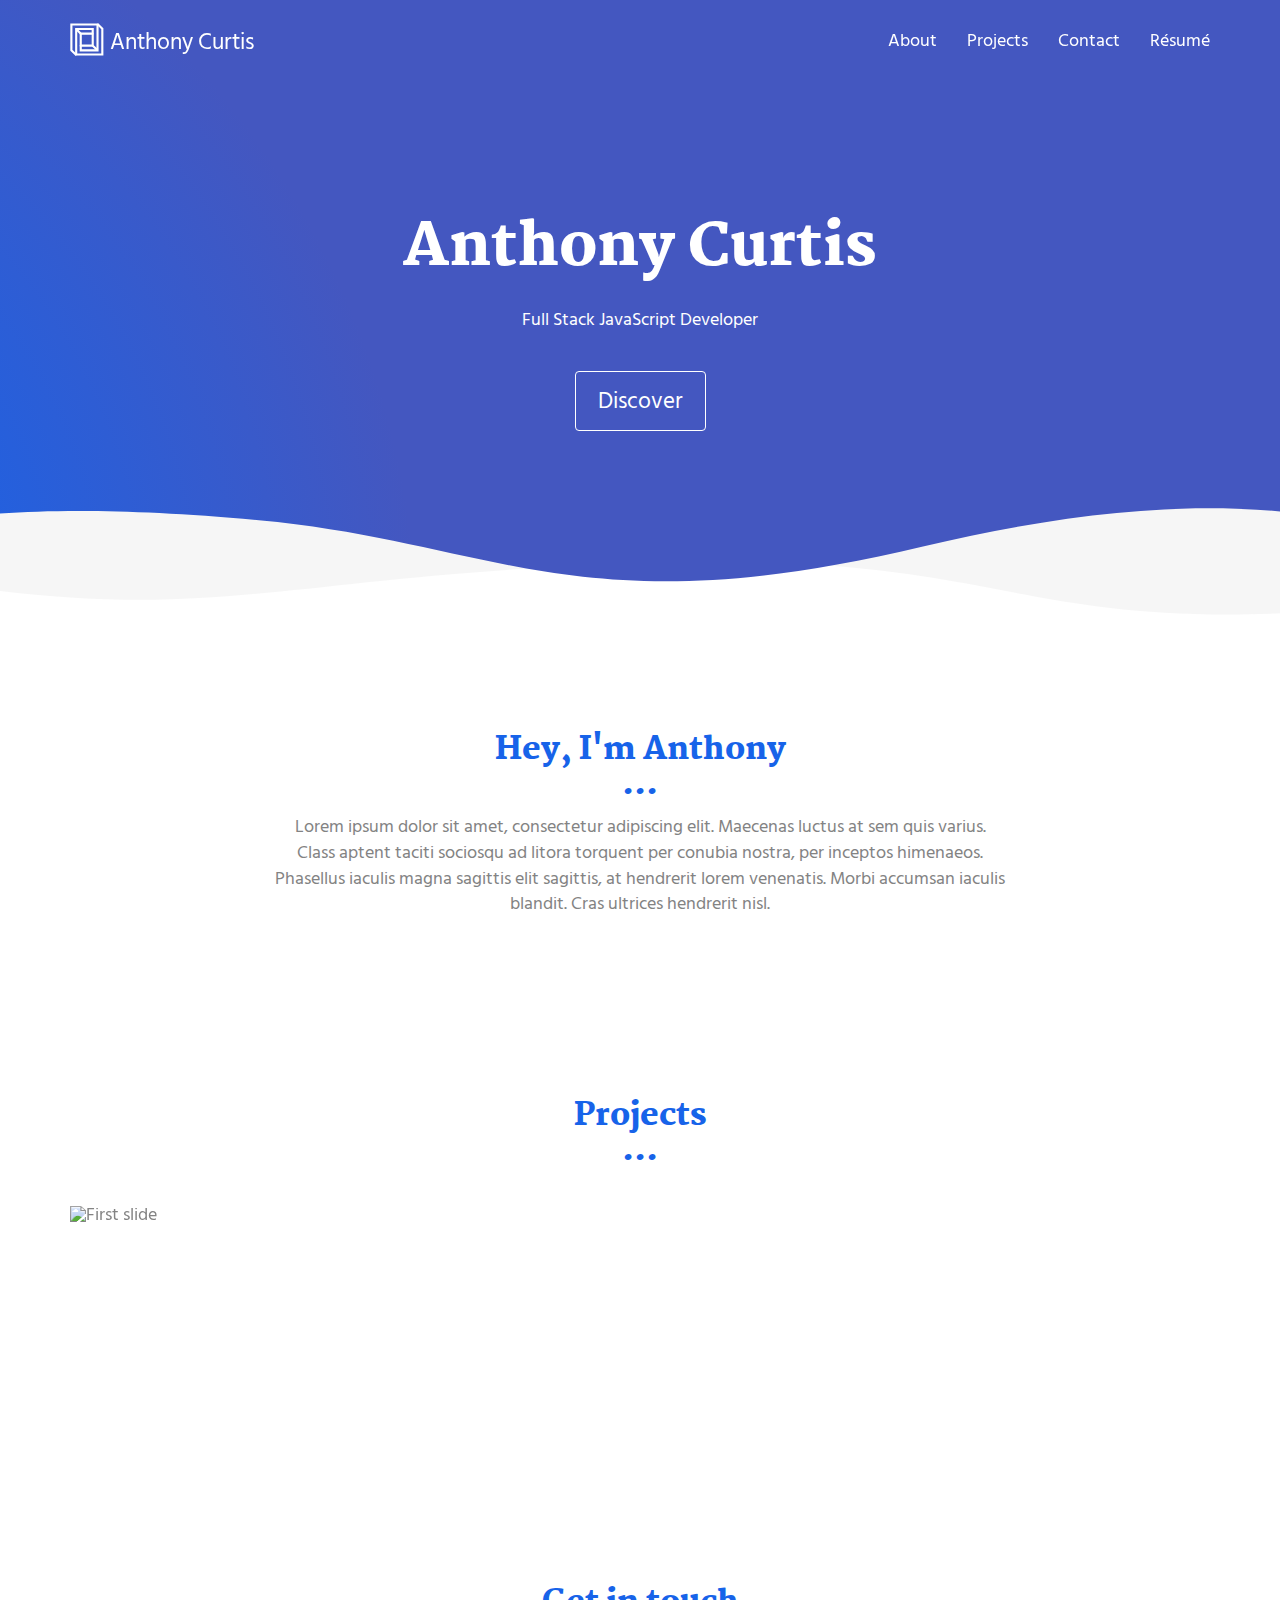
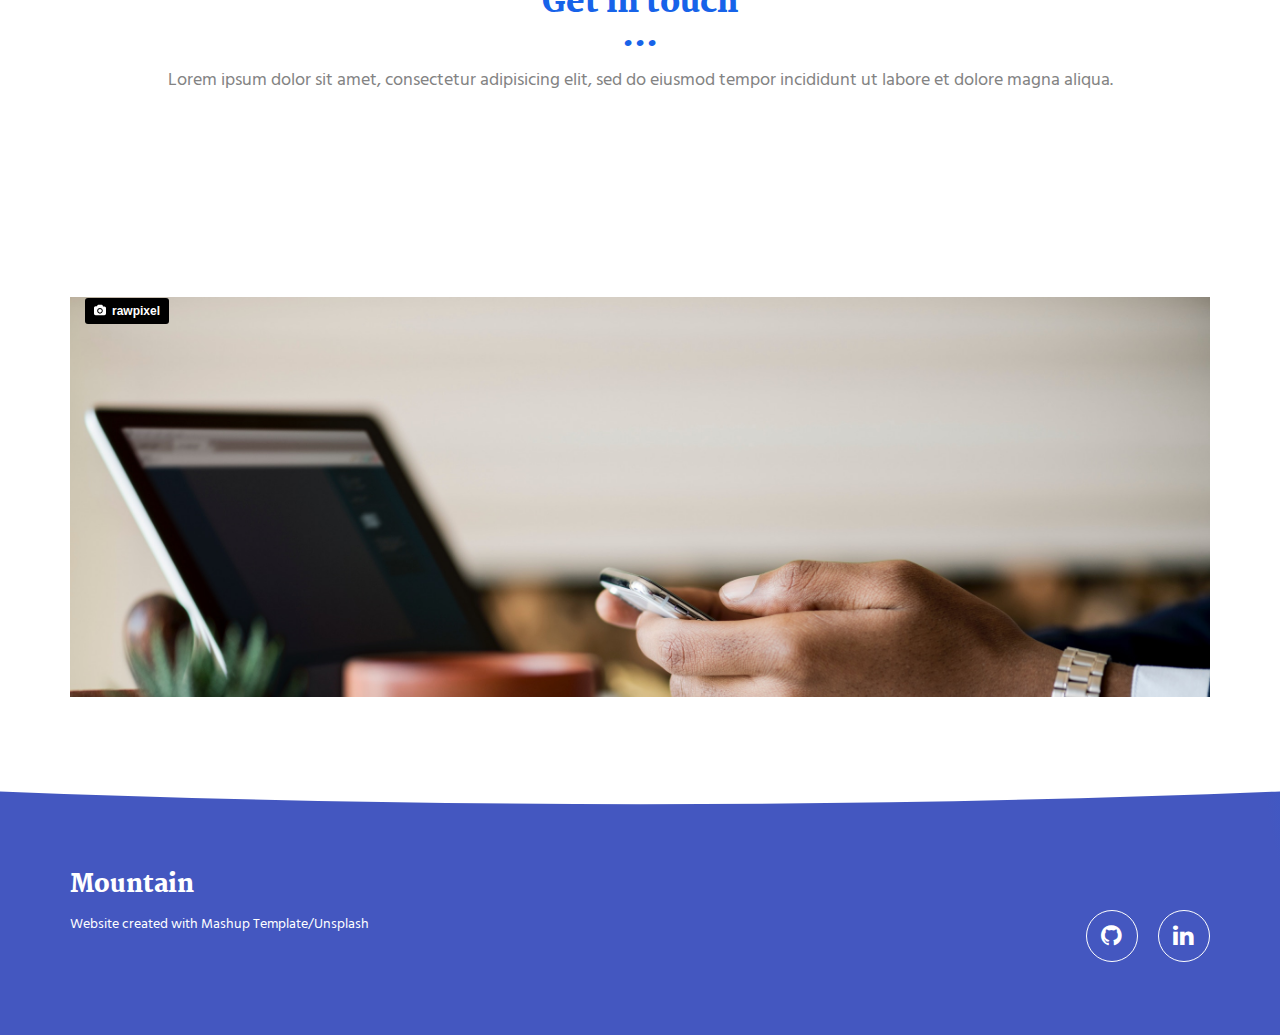
==== commit 3bb8e93c: "style: Add apropos accents to Resume / Résumé navbar element" ====
--- a/mountain/index.html
+++ b/mountain/index.html
@@ -43,7 +43,7 @@
           <li><a href="#about" title="">About</a></li>
           <li><a href="#projects" title="">Projects</a></li>
           <li><a href="#contact">Contact</a></li>
-          <li><a href="#resume">Resume</a></li>
+          <li><a href="#resume">Résumé</a></li>
         </ul>
       </div> 
     </div>
@@ -191,7 +191,7 @@
           </div>
           <div class="card-container">
             <div class="card card-shadow col-xs-10 col-xs-offset-1 col-md-8 col-md-offset-2 reveal">
-              <form action="" class="reveal-content">
+              <form action="mailto:tonydc1997@gmail.com" method="post" enctype="text/plain" class="reveal-content">
                 <div class="row">
                   <div class="col-md-7">
                     <div class="form-group">
@@ -203,7 +203,9 @@
                     <div class="form-group">
                       <textarea class="form-control" rows="3" placeholder="Enter your message"></textarea>
                     </div>
-                    <button type="submit" class="btn btn-primary">Send message</button>
+                    <button type="submit" class="btn btn-primary">
+                      Send message
+                    </button>
                   </div>
                   <div class="col-md-5">
                     <ul class="list-unstyled address-container">
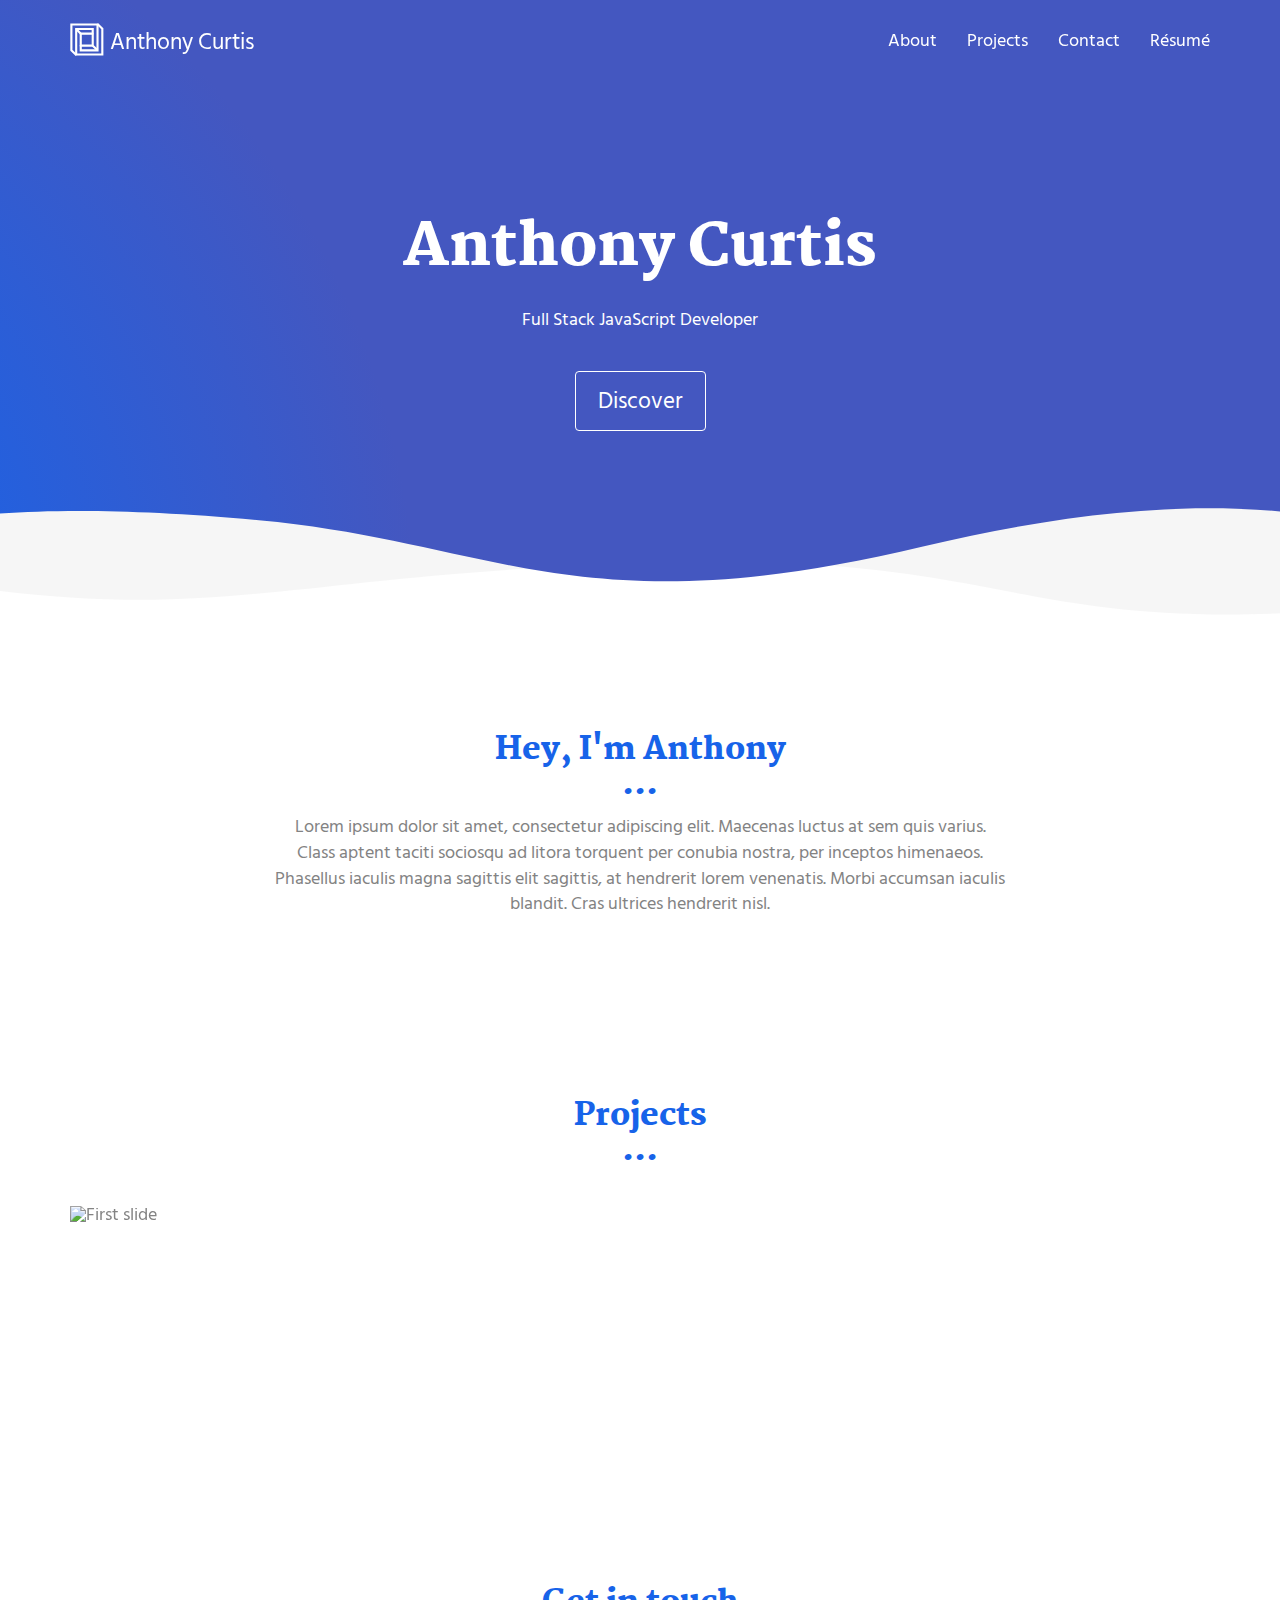
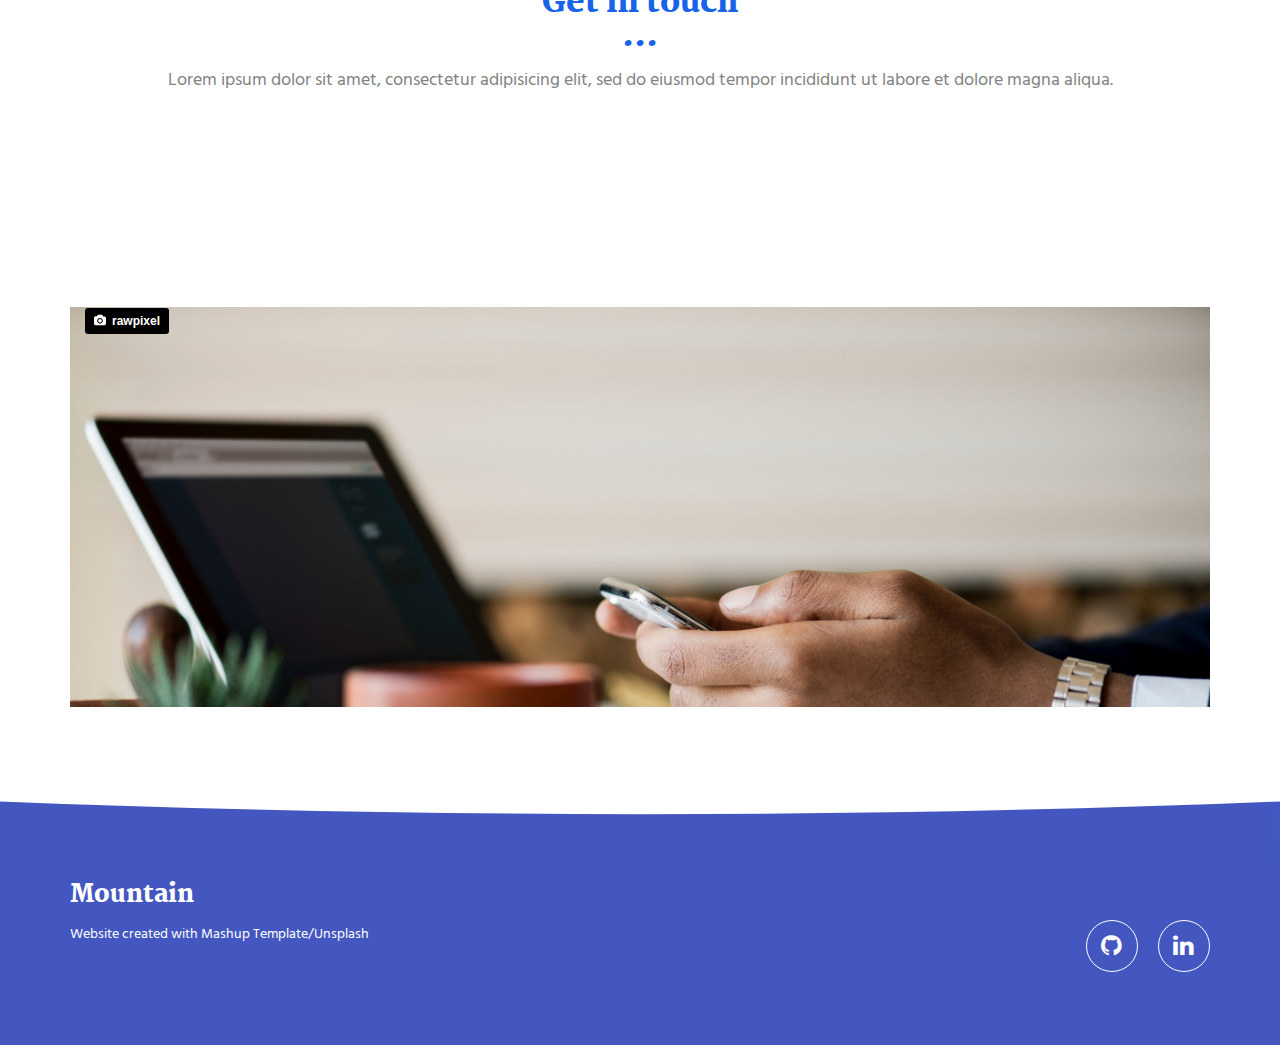
==== commit 71fe4824: "feat: Attempt to change hover styles on hover elements" ====
--- a/mountain/index.html
+++ b/mountain/index.html
@@ -17,9 +17,9 @@
   
   <link rel="apple-touch-icon" sizes="180x180" href="./assets/apple-icon-180x180.png">
   <link href="./assets/favicon.ico" rel="icon">
-  <link href="" rel="stylesheet">
   <title>Anthony Curtis | Full Stack JavaScript Developer</title>
-<link href="./main.550dcf66.css" rel="stylesheet"></head>
+  <link href="./main.550dcf66.css" rel="stylesheet"></head>
+  <link href="./secondary.css" rel="stylesheet">
 
 <body> <!-- Add your content of header -->
 <header>
@@ -40,7 +40,7 @@
 
       <div class="collapse navbar-collapse" id="navbar-collapse">
         <ul class="nav navbar-nav navbar-right">
-          <li><a href="#about" title="">About</a></li>
+          <li class="button"><a href="#about" title="">About</a></li>
           <li><a href="#projects" title="">Projects</a></li>
           <li><a href="#contact">Contact</a></li>
           <li><a href="#resume">Résumé</a></li>
@@ -217,7 +217,7 @@
                       </li>
                       <li>
                         <span class="fa-icon">
-                          <i class="fa fa fa-map-o" aria-hidden="true"></i>
+                          <i class="fa fa-map-marker" aria-hidden="true"></i>
                         </span>
                         42 rue Moulbert 75016 Paris
                       </li>
--- a/mountain/secondary.css
+++ b/mountain/secondary.css
@@ -0,0 +1,16 @@
+button {
+  padding: 20px;
+  background-color: #7FD8F7;
+  border-bottom: 1.5px solid #242424;
+  border-radius: 8px;
+  margin: 10px; 
+  font-size: 30px;
+  cursor: pointer;
+  transition: all .2s ease-in-out;
+}
+
+button:hover, button:active {
+  transform: scale(1.15);
+  background-color: #222; /* Gray */
+  color: white;
+}